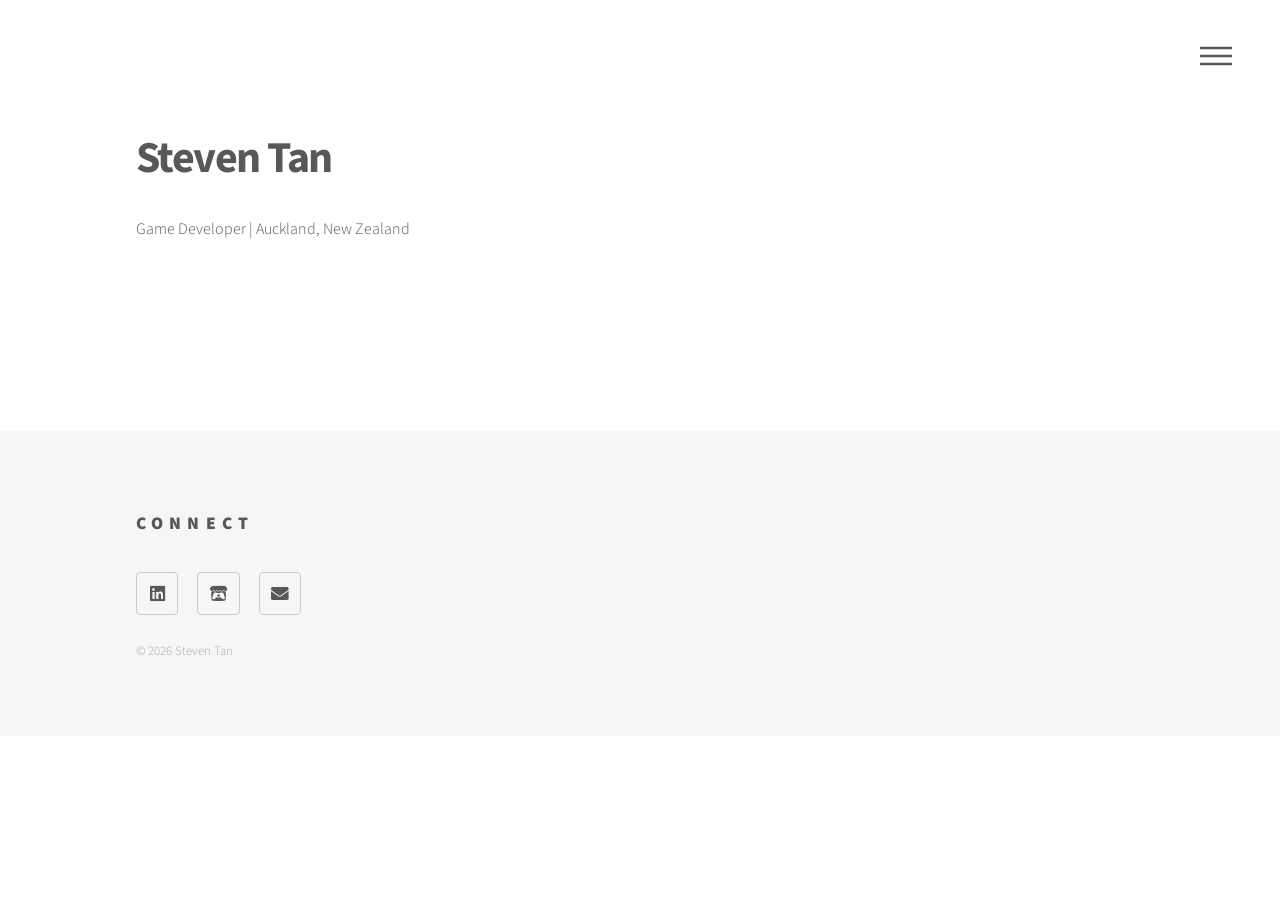
==== index.html @ e21556ca "feat: Website Template Base" ====
<!DOCTYPE HTML>
<html>
	<head>
		<title>Steven Tan's Portfolio</title>
		<meta charset="utf-8" />
		<meta name="viewport" content="width=device-width, initial-scale=1, user-scalable=no" />
		<link rel="stylesheet" href="assets/css/main.css" />
		<noscript><link rel="stylesheet" href="assets/css/noscript.css" /></noscript>
	</head>
	<body class="is-preload">
		<!-- Wrapper -->
			<div id="wrapper">

				<!-- Header -->
					<header id="header">
						<div class="inner">
							<!-- Nav -->
								<nav>
									<ul>
										<li><a href="#menu">Menu</a></li>
									</ul>
								</nav>

						</div>
					</header>

				<!-- Menu -->
					<nav id="menu">
						<h2>Menu</h2>
						<ul>
							<li><a href="index.html">Home</a></li>
							<li><a href="generic.html">Main Projects</a></li>
							<li><a href="generic.html">Prototypes</a></li>
							<li><a href="generic.html">Itch.io</a></li>
							<li><a href="elements.html">Contact</a></li>
						</ul>
					</nav>

				<!-- Main -->
					<div id="main">
						<div class="inner">
							<header>
								<h1>Steven Tan</h1>
								<p>Game Developer | Auckland, New Zealand</p>
							</header>
							<section class="tiles">
								<article class="style1">
									<span class="image">
										<img src="images/pic01.jpg" alt="" />
									</span>
									<a href="generic.html">
										<h2>Magna</h2>
										<div class="content">
											<p>Sed nisl arcu euismod sit amet nisi lorem etiam dolor veroeros et feugiat.</p>
										</div>
									</a>
								</article>
								<article class="style2">
									<span class="image">
										<img src="images/pic02.jpg" alt="" />
									</span>
									<a href="generic.html">
										<h2>Lorem</h2>
										<div class="content">
											<p>Sed nisl arcu euismod sit amet nisi lorem etiam dolor veroeros et feugiat.</p>
										</div>
									</a>
								</article>
								<article class="style3">
									<span class="image">
										<img src="images/pic03.jpg" alt="" />
									</span>
									<a href="generic.html">
										<h2>Feugiat</h2>
										<div class="content">
											<p>Sed nisl arcu euismod sit amet nisi lorem etiam dolor veroeros et feugiat.</p>
										</div>
									</a>
								</article>
								<article class="style4">
									<span class="image">
										<img src="images/pic04.jpg" alt="" />
									</span>
									<a href="generic.html">
										<h2>Tempus</h2>
										<div class="content">
											<p>Sed nisl arcu euismod sit amet nisi lorem etiam dolor veroeros et feugiat.</p>
										</div>
									</a>
								</article>
								<article class="style5">
									<span class="image">
										<img src="images/pic05.jpg" alt="" />
									</span>
									<a href="generic.html">
										<h2>Aliquam</h2>
										<div class="content">
											<p>Sed nisl arcu euismod sit amet nisi lorem etiam dolor veroeros et feugiat.</p>
										</div>
									</a>
								</article>
								<article class="style6">
									<span class="image">
										<img src="images/pic06.jpg" alt="" />
									</span>
									<a href="generic.html">
										<h2>Veroeros</h2>
										<div class="content">
											<p>Sed nisl arcu euismod sit amet nisi lorem etiam dolor veroeros et feugiat.</p>
										</div>
									</a>
								</article>
								<article class="style2">
									<span class="image">
										<img src="images/pic07.jpg" alt="" />
									</span>
									<a href="generic.html">
										<h2>Ipsum</h2>
										<div class="content">
											<p>Sed nisl arcu euismod sit amet nisi lorem etiam dolor veroeros et feugiat.</p>
										</div>
									</a>
								</article>
								<article class="style3">
									<span class="image">
										<img src="images/pic08.jpg" alt="" />
									</span>
									<a href="generic.html">
										<h2>Dolor</h2>
										<div class="content">
											<p>Sed nisl arcu euismod sit amet nisi lorem etiam dolor veroeros et feugiat.</p>
										</div>
									</a>
								</article>
								<article class="style1">
									<span class="image">
										<img src="images/pic09.jpg" alt="" />
									</span>
									<a href="generic.html">
										<h2>Nullam</h2>
										<div class="content">
											<p>Sed nisl arcu euismod sit amet nisi lorem etiam dolor veroeros et feugiat.</p>
										</div>
									</a>
								</article>
								<article class="style5">
									<span class="image">
										<img src="images/pic10.jpg" alt="" />
									</span>
									<a href="generic.html">
										<h2>Ultricies</h2>
										<div class="content">
											<p>Sed nisl arcu euismod sit amet nisi lorem etiam dolor veroeros et feugiat.</p>
										</div>
									</a>
								</article>
								<article class="style6">
									<span class="image">
										<img src="images/pic11.jpg" alt="" />
									</span>
									<a href="generic.html">
										<h2>Dictum</h2>
										<div class="content">
											<p>Sed nisl arcu euismod sit amet nisi lorem etiam dolor veroeros et feugiat.</p>
										</div>
									</a>
								</article>
								<article class="style4">
									<span class="image">
										<img src="images/pic12.jpg" alt="" />
									</span>
									<a href="generic.html">
										<h2>Pretium</h2>
										<div class="content">
											<p>Sed nisl arcu euismod sit amet nisi lorem etiam dolor veroeros et feugiat.</p>
										</div>
									</a>
								</article>
							</section>
						</div>
					</div>

				<!-- Footer -->
					<footer id="footer">
						<div class="inner">
							<section>
								<h2>Connect</h2>
								<ul class="icons">
									<li><a href="https://www.linkedin.com/in/steventan-nz/" class="icon brands style2 fa-linkedin"><span class="label">LinkedIn</span></a></li>
									<li><a href="https://steventan.itch.io/" class="icon brands style2 fa-itch-io"><span class="label">Itch.io</span></a></li>
									<li><a href="mailto:tan2001steven@hotmail.com" class="icon solid style2 fa-envelope"><span class="label">Email</span></a></li>
								</ul>
							</section>
							<ul class="copyright">
								<li>&copy; 2026 Steven Tan</li>
							</ul>
						</div>
					</footer>

			</div>

		<!-- Scripts -->
			<script src="assets/js/jquery.min.js"></script>
			<script src="assets/js/browser.min.js"></script>
			<script src="assets/js/breakpoints.min.js"></script>
			<script src="assets/js/util.js"></script>
			<script src="assets/js/main.js"></script>

	</body>
</html>
---- assets/css/main.css ----
@import url(fontawesome-all.min.css);
@import url("https://fonts.googleapis.com/css?family=Source+Sans+Pro:300,700,900");

/*
	Phantom by HTML5 UP
	html5up.net | @ajlkn
	Free for personal and commercial use under the CCA 3.0 license (html5up.net/license)
*/

html, body, div, span, applet, object,
iframe, h1, h2, h3, h4, h5, h6, p, blockquote,
pre, a, abbr, acronym, address, big, cite,
code, del, dfn, em, img, ins, kbd, q, s, samp,
small, strike, strong, sub, sup, tt, var, b,
u, i, center, dl, dt, dd, ol, ul, li, fieldset,
form, label, legend, table, caption, tbody,
tfoot, thead, tr, th, td, article, aside,
canvas, details, embed, figure, figcaption,
footer, header, hgroup, menu, nav, output, ruby,
section, summary, time, mark, audio, video {
	margin: 0;
	padding: 0;
	border: 0;
	font-size: 100%;
	font: inherit;
	vertical-align: baseline;}

article, aside, details, figcaption, figure,
footer, header, hgroup, menu, nav, section {
	display: block;}

body {
	line-height: 1;
}

ol, ul {
	list-style: none;
}

blockquote, q {
	quotes: none;
}

	blockquote:before, blockquote:after, q:before, q:after {
		content: '';
		content: none;
	}

table {
	border-collapse: collapse;
	border-spacing: 0;
}

body {
	-webkit-text-size-adjust: none;
}

mark {
	background-color: transparent;
	color: inherit;
}

input::-moz-focus-inner {
	border: 0;
	padding: 0;
}

input, select, textarea {
	-moz-appearance: none;
	-webkit-appearance: none;
	-ms-appearance: none;
	appearance: none;
}

/* Basic */

	@-ms-viewport {
		width: device-width;
	}

	body {
		-ms-overflow-style: scrollbar;
	}

	@media screen and (max-width: 480px) {

		html, body {
			min-width: 320px;
		}

	}

	html {
		box-sizing: border-box;
	}

	*, *:before, *:after {
		box-sizing: inherit;
	}

	body {
		background: #ffffff;
	}

		body.is-preload *, body.is-preload *:before, body.is-preload *:after {
			-moz-animation: none !important;
			-webkit-animation: none !important;
			-ms-animation: none !important;
			animation: none !important;
			-moz-transition: none !important;
			-webkit-transition: none !important;
			-ms-transition: none !important;
			transition: none !important;
		}

/* Type */

	body, input, select, textarea {
		color: #585858;
		font-family: "Source Sans Pro", Helvetica, sans-serif;
		font-size: 16pt;
		font-weight: 300;
		line-height: 1.75;
	}

		@media screen and (max-width: 1680px) {

			body, input, select, textarea {
				font-size: 14pt;
			}

		}

		@media screen and (max-width: 1280px) {

			body, input, select, textarea {
				font-size: 12pt;
			}

		}

	a {
		-moz-transition: border-bottom-color 0.2s ease, color 0.2s ease;
		-webkit-transition: border-bottom-color 0.2s ease, color 0.2s ease;
		-ms-transition: border-bottom-color 0.2s ease, color 0.2s ease;
		transition: border-bottom-color 0.2s ease, color 0.2s ease;
		text-decoration: none;
		color: #585858;
		border-bottom: dotted 1px rgba(88, 88, 88, 0.5);
	}

		a:hover {
			border-bottom-color: transparent;
			color: #f2849e !important;
		}

	strong, b {
		font-weight: 900;
	}

	em, i {
		font-style: italic;
	}

	p {
		margin: 0 0 2em 0;
	}

	h1 {
		font-size: 2.75em;
		font-weight: 700;
		line-height: 1.3;
		margin: 0 0 1em 0;
		letter-spacing: -0.035em;
	}

		h1 a {
			color: inherit;
		}

		@media screen and (max-width: 736px) {

			h1 {
				font-size: 2em;
				margin: 0 0 1em 0;
			}

		}

		@media screen and (max-width: 360px) {

			h1 {
				font-size: 1.75em;
			}

		}

	h2, h3, h4, h5, h6 {
		font-weight: 900;
		line-height: 1.5;
		margin: 0 0 2em 0;
		text-transform: uppercase;
		letter-spacing: 0.35em;
	}

		h2 a, h3 a, h4 a, h5 a, h6 a {
			color: inherit;
		}

	h2 {
		font-size: 1.1em;
	}

	h3 {
		font-size: 1em;
	}

	h4 {
		font-size: 0.8em;
	}

	h5 {
		font-size: 0.8em;
	}

	h6 {
		font-size: 0.8em;
	}

	@media screen and (max-width: 980px) {

		h1 br, h2 br, h3 br, h4 br, h5 br, h6 br {
			display: none;
		}

	}

	@media screen and (max-width: 736px) {

		h2 {
			font-size: 1em;
		}

		h3 {
			font-size: 0.8em;
		}

	}

	sub {
		font-size: 0.8em;
		position: relative;
		top: 0.5em;
	}

	sup {
		font-size: 0.8em;
		position: relative;
		top: -0.5em;
	}

	blockquote {
		border-left: solid 4px #c9c9c9;
		font-style: italic;
		margin: 0 0 2em 0;
		padding: 0.5em 0 0.5em 2em;
	}

	code {
		background: rgba(144, 144, 144, 0.075);
		border-radius: 4px;
		border: solid 1px #c9c9c9;
		font-family: "Courier New", monospace;
		font-size: 0.9em;
		margin: 0 0.25em;
		padding: 0.25em 0.65em;
	}

	pre {
		-webkit-overflow-scrolling: touch;
		font-family: "Courier New", monospace;
		font-size: 0.9em;
		margin: 0 0 2em 0;
	}

		pre code {
			display: block;
			line-height: 1.75;
			padding: 1em 1.5em;
			overflow-x: auto;
		}

	hr {
		border: 0;
		border-bottom: solid 1px #c9c9c9;
		margin: 2em 0;
	}

		hr.major {
			margin: 3em 0;
		}

	.align-left {
		text-align: left;
	}

	.align-center {
		text-align: center;
	}

	.align-right {
		text-align: right;
	}

/* Row */

	.row {
		display: flex;
		flex-wrap: wrap;
		box-sizing: border-box;
		align-items: stretch;
	}

		.row > * {
			box-sizing: border-box;
		}

		.row.gtr-uniform > * > :last-child {
			margin-bottom: 0;
		}

		.row.aln-left {
			justify-content: flex-start;
		}

		.row.aln-center {
			justify-content: center;
		}

		.row.aln-right {
			justify-content: flex-end;
		}

		.row.aln-top {
			align-items: flex-start;
		}

		.row.aln-middle {
			align-items: center;
		}

		.row.aln-bottom {
			align-items: flex-end;
		}

		.row > .imp {
			order: -1;
		}

		.row > .col-1 {
			width: 8.33333%;
		}

		.row > .off-1 {
			margin-left: 8.33333%;
		}

		.row > .col-2 {
			width: 16.66667%;
		}

		.row > .off-2 {
			margin-left: 16.66667%;
		}

		.row > .col-3 {
			width: 25%;
		}

		.row > .off-3 {
			margin-left: 25%;
		}

		.row > .col-4 {
			width: 33.33333%;
		}

		.row > .off-4 {
			margin-left: 33.33333%;
		}

		.row > .col-5 {
			width: 41.66667%;
		}

		.row > .off-5 {
			margin-left: 41.66667%;
		}

		.row > .col-6 {
			width: 50%;
		}

		.row > .off-6 {
			margin-left: 50%;
		}

		.row > .col-7 {
			width: 58.33333%;
		}

		.row > .off-7 {
			margin-left: 58.33333%;
		}

		.row > .col-8 {
			width: 66.66667%;
		}

		.row > .off-8 {
			margin-left: 66.66667%;
		}

		.row > .col-9 {
			width: 75%;
		}

		.row > .off-9 {
			margin-left: 75%;
		}

		.row > .col-10 {
			width: 83.33333%;
		}

		.row > .off-10 {
			margin-left: 83.33333%;
		}

		.row > .col-11 {
			width: 91.66667%;
		}

		.row > .off-11 {
			margin-left: 91.66667%;
		}

		.row > .col-12 {
			width: 100%;
		}

		.row > .off-12 {
			margin-left: 100%;
		}

		.row.gtr-0 {
			margin-top: 0;
			margin-left: 0em;
		}

			.row.gtr-0 > * {
				padding: 0 0 0 0em;
			}

			.row.gtr-0.gtr-uniform {
				margin-top: 0em;
			}

				.row.gtr-0.gtr-uniform > * {
					padding-top: 0em;
				}

		.row.gtr-25 {
			margin-top: 0;
			margin-left: -0.5em;
		}

			.row.gtr-25 > * {
				padding: 0 0 0 0.5em;
			}

			.row.gtr-25.gtr-uniform {
				margin-top: -0.5em;
			}

				.row.gtr-25.gtr-uniform > * {
					padding-top: 0.5em;
				}

		.row.gtr-50 {
			margin-top: 0;
			margin-left: -1em;
		}

			.row.gtr-50 > * {
				padding: 0 0 0 1em;
			}

			.row.gtr-50.gtr-uniform {
				margin-top: -1em;
			}

				.row.gtr-50.gtr-uniform > * {
					padding-top: 1em;
				}

		.row {
			margin-top: 0;
			margin-left: -2em;
		}

			.row > * {
				padding: 0 0 0 2em;
			}

			.row.gtr-uniform {
				margin-top: -2em;
			}

				.row.gtr-uniform > * {
					padding-top: 2em;
				}

		.row.gtr-150 {
			margin-top: 0;
			margin-left: -3em;
		}

			.row.gtr-150 > * {
				padding: 0 0 0 3em;
			}

			.row.gtr-150.gtr-uniform {
				margin-top: -3em;
			}

				.row.gtr-150.gtr-uniform > * {
					padding-top: 3em;
				}

		.row.gtr-200 {
			margin-top: 0;
			margin-left: -4em;
		}

			.row.gtr-200 > * {
				padding: 0 0 0 4em;
			}

			.row.gtr-200.gtr-uniform {
				margin-top: -4em;
			}

				.row.gtr-200.gtr-uniform > * {
					padding-top: 4em;
				}

		@media screen and (max-width: 1680px) {

			.row {
				display: flex;
				flex-wrap: wrap;
				box-sizing: border-box;
				align-items: stretch;
			}

				.row > * {
					box-sizing: border-box;
				}

				.row.gtr-uniform > * > :last-child {
					margin-bottom: 0;
				}

				.row.aln-left {
					justify-content: flex-start;
				}

				.row.aln-center {
					justify-content: center;
				}

				.row.aln-right {
					justify-content: flex-end;
				}

				.row.aln-top {
					align-items: flex-start;
				}

				.row.aln-middle {
					align-items: center;
				}

				.row.aln-bottom {
					align-items: flex-end;
				}

				.row > .imp-xlarge {
					order: -1;
				}

				.row > .col-1-xlarge {
					width: 8.33333%;
				}

				.row > .off-1-xlarge {
					margin-left: 8.33333%;
				}

				.row > .col-2-xlarge {
					width: 16.66667%;
				}

				.row > .off-2-xlarge {
					margin-left: 16.66667%;
				}

				.row > .col-3-xlarge {
					width: 25%;
				}

				.row > .off-3-xlarge {
					margin-left: 25%;
				}

				.row > .col-4-xlarge {
					width: 33.33333%;
				}

				.row > .off-4-xlarge {
					margin-left: 33.33333%;
				}

				.row > .col-5-xlarge {
					width: 41.66667%;
				}

				.row > .off-5-xlarge {
					margin-left: 41.66667%;
				}

				.row > .col-6-xlarge {
					width: 50%;
				}

				.row > .off-6-xlarge {
					margin-left: 50%;
				}

				.row > .col-7-xlarge {
					width: 58.33333%;
				}

				.row > .off-7-xlarge {
					margin-left: 58.33333%;
				}

				.row > .col-8-xlarge {
					width: 66.66667%;
				}

				.row > .off-8-xlarge {
					margin-left: 66.66667%;
				}

				.row > .col-9-xlarge {
					width: 75%;
				}

				.row > .off-9-xlarge {
					margin-left: 75%;
				}

				.row > .col-10-xlarge {
					width: 83.33333%;
				}

				.row > .off-10-xlarge {
					margin-left: 83.33333%;
				}

				.row > .col-11-xlarge {
					width: 91.66667%;
				}

				.row > .off-11-xlarge {
					margin-left: 91.66667%;
				}

				.row > .col-12-xlarge {
					width: 100%;
				}

				.row > .off-12-xlarge {
					margin-left: 100%;
				}

				.row.gtr-0 {
					margin-top: 0;
					margin-left: 0em;
				}

					.row.gtr-0 > * {
						padding: 0 0 0 0em;
					}

					.row.gtr-0.gtr-uniform {
						margin-top: 0em;
					}

						.row.gtr-0.gtr-uniform > * {
							padding-top: 0em;
						}

				.row.gtr-25 {
					margin-top: 0;
					margin-left: -0.5em;
				}

					.row.gtr-25 > * {
						padding: 0 0 0 0.5em;
					}

					.row.gtr-25.gtr-uniform {
						margin-top: -0.5em;
					}

						.row.gtr-25.gtr-uniform > * {
							padding-top: 0.5em;
						}

				.row.gtr-50 {
					margin-top: 0;
					margin-left: -1em;
				}

					.row.gtr-50 > * {
						padding: 0 0 0 1em;
					}

					.row.gtr-50.gtr-uniform {
						margin-top: -1em;
					}

						.row.gtr-50.gtr-uniform > * {
							padding-top: 1em;
						}

				.row {
					margin-top: 0;
					margin-left: -2em;
				}

					.row > * {
						padding: 0 0 0 2em;
					}

					.row.gtr-uniform {
						margin-top: -2em;
					}

						.row.gtr-uniform > * {
							padding-top: 2em;
						}

				.row.gtr-150 {
					margin-top: 0;
					margin-left: -3em;
				}

					.row.gtr-150 > * {
						padding: 0 0 0 3em;
					}

					.row.gtr-150.gtr-uniform {
						margin-top: -3em;
					}

						.row.gtr-150.gtr-uniform > * {
							padding-top: 3em;
						}

				.row.gtr-200 {
					margin-top: 0;
					margin-left: -4em;
				}

					.row.gtr-200 > * {
						padding: 0 0 0 4em;
					}

					.row.gtr-200.gtr-uniform {
						margin-top: -4em;
					}

						.row.gtr-200.gtr-uniform > * {
							padding-top: 4em;
						}

		}

		@media screen and (max-width: 1280px) {

			.row {
				display: flex;
				flex-wrap: wrap;
				box-sizing: border-box;
				align-items: stretch;
			}

				.row > * {
					box-sizing: border-box;
				}

				.row.gtr-uniform > * > :last-child {
					margin-bottom: 0;
				}

				.row.aln-left {
					justify-content: flex-start;
				}

				.row.aln-center {
					justify-content: center;
				}

				.row.aln-right {
					justify-content: flex-end;
				}

				.row.aln-top {
					align-items: flex-start;
				}

				.row.aln-middle {
					align-items: center;
				}

				.row.aln-bottom {
					align-items: flex-end;
				}

				.row > .imp-large {
					order: -1;
				}

				.row > .col-1-large {
					width: 8.33333%;
				}

				.row > .off-1-large {
					margin-left: 8.33333%;
				}

				.row > .col-2-large {
					width: 16.66667%;
				}

				.row > .off-2-large {
					margin-left: 16.66667%;
				}

				.row > .col-3-large {
					width: 25%;
				}

				.row > .off-3-large {
					margin-left: 25%;
				}

				.row > .col-4-large {
					width: 33.33333%;
				}

				.row > .off-4-large {
					margin-left: 33.33333%;
				}

				.row > .col-5-large {
					width: 41.66667%;
				}

				.row > .off-5-large {
					margin-left: 41.66667%;
				}

				.row > .col-6-large {
					width: 50%;
				}

				.row > .off-6-large {
					margin-left: 50%;
				}

				.row > .col-7-large {
					width: 58.33333%;
				}

				.row > .off-7-large {
					margin-left: 58.33333%;
				}

				.row > .col-8-large {
					width: 66.66667%;
				}

				.row > .off-8-large {
					margin-left: 66.66667%;
				}

				.row > .col-9-large {
					width: 75%;
				}

				.row > .off-9-large {
					margin-left: 75%;
				}

				.row > .col-10-large {
					width: 83.33333%;
				}

				.row > .off-10-large {
					margin-left: 83.33333%;
				}

				.row > .col-11-large {
					width: 91.66667%;
				}

				.row > .off-11-large {
					margin-left: 91.66667%;
				}

				.row > .col-12-large {
					width: 100%;
				}

				.row > .off-12-large {
					margin-left: 100%;
				}

				.row.gtr-0 {
					margin-top: 0;
					margin-left: 0em;
				}

					.row.gtr-0 > * {
						padding: 0 0 0 0em;
					}

					.row.gtr-0.gtr-uniform {
						margin-top: 0em;
					}

						.row.gtr-0.gtr-uniform > * {
							padding-top: 0em;
						}

				.row.gtr-25 {
					margin-top: 0;
					margin-left: -0.5em;
				}

					.row.gtr-25 > * {
						padding: 0 0 0 0.5em;
					}

					.row.gtr-25.gtr-uniform {
						margin-top: -0.5em;
					}

						.row.gtr-25.gtr-uniform > * {
							padding-top: 0.5em;
						}

				.row.gtr-50 {
					margin-top: 0;
					margin-left: -1em;
				}

					.row.gtr-50 > * {
						padding: 0 0 0 1em;
					}

					.row.gtr-50.gtr-uniform {
						margin-top: -1em;
					}

						.row.gtr-50.gtr-uniform > * {
							padding-top: 1em;
						}

				.row {
					margin-top: 0;
					margin-left: -2em;
				}

					.row > * {
						padding: 0 0 0 2em;
					}

					.row.gtr-uniform {
						margin-top: -2em;
					}

						.row.gtr-uniform > * {
							padding-top: 2em;
						}

				.row.gtr-150 {
					margin-top: 0;
					margin-left: -3em;
				}

					.row.gtr-150 > * {
						padding: 0 0 0 3em;
					}

					.row.gtr-150.gtr-uniform {
						margin-top: -3em;
					}

						.row.gtr-150.gtr-uniform > * {
							padding-top: 3em;
						}

				.row.gtr-200 {
					margin-top: 0;
					margin-left: -4em;
				}

					.row.gtr-200 > * {
						padding: 0 0 0 4em;
					}

					.row.gtr-200.gtr-uniform {
						margin-top: -4em;
					}

						.row.gtr-200.gtr-uniform > * {
							padding-top: 4em;
						}

		}

		@media screen and (max-width: 980px) {

			.row {
				display: flex;
				flex-wrap: wrap;
				box-sizing: border-box;
				align-items: stretch;
			}

				.row > * {
					box-sizing: border-box;
				}

				.row.gtr-uniform > * > :last-child {
					margin-bottom: 0;
				}

				.row.aln-left {
					justify-content: flex-start;
				}

				.row.aln-center {
					justify-content: center;
				}

				.row.aln-right {
					justify-content: flex-end;
				}

				.row.aln-top {
					align-items: flex-start;
				}

				.row.aln-middle {
					align-items: center;
				}

				.row.aln-bottom {
					align-items: flex-end;
				}

				.row > .imp-medium {
					order: -1;
				}

				.row > .col-1-medium {
					width: 8.33333%;
				}

				.row > .off-1-medium {
					margin-left: 8.33333%;
				}

				.row > .col-2-medium {
					width: 16.66667%;
				}

				.row > .off-2-medium {
					margin-left: 16.66667%;
				}

				.row > .col-3-medium {
					width: 25%;
				}

				.row > .off-3-medium {
					margin-left: 25%;
				}

				.row > .col-4-medium {
					width: 33.33333%;
				}

				.row > .off-4-medium {
					margin-left: 33.33333%;
				}

				.row > .col-5-medium {
					width: 41.66667%;
				}

				.row > .off-5-medium {
					margin-left: 41.66667%;
				}

				.row > .col-6-medium {
					width: 50%;
				}

				.row > .off-6-medium {
					margin-left: 50%;
				}

				.row > .col-7-medium {
					width: 58.33333%;
				}

				.row > .off-7-medium {
					margin-left: 58.33333%;
				}

				.row > .col-8-medium {
					width: 66.66667%;
				}

				.row > .off-8-medium {
					margin-left: 66.66667%;
				}

				.row > .col-9-medium {
					width: 75%;
				}

				.row > .off-9-medium {
					margin-left: 75%;
				}

				.row > .col-10-medium {
					width: 83.33333%;
				}

				.row > .off-10-medium {
					margin-left: 83.33333%;
				}

				.row > .col-11-medium {
					width: 91.66667%;
				}

				.row > .off-11-medium {
					margin-left: 91.66667%;
				}

				.row > .col-12-medium {
					width: 100%;
				}

				.row > .off-12-medium {
					margin-left: 100%;
				}

				.row.gtr-0 {
					margin-top: 0;
					margin-left: 0em;
				}

					.row.gtr-0 > * {
						padding: 0 0 0 0em;
					}

					.row.gtr-0.gtr-uniform {
						margin-top: 0em;
					}

						.row.gtr-0.gtr-uniform > * {
							padding-top: 0em;
						}

				.row.gtr-25 {
					margin-top: 0;
					margin-left: -0.375em;
				}

					.row.gtr-25 > * {
						padding: 0 0 0 0.375em;
					}

					.row.gtr-25.gtr-uniform {
						margin-top: -0.375em;
					}

						.row.gtr-25.gtr-uniform > * {
							padding-top: 0.375em;
						}

				.row.gtr-50 {
					margin-top: 0;
					margin-left: -0.75em;
				}

					.row.gtr-50 > * {
						padding: 0 0 0 0.75em;
					}

					.row.gtr-50.gtr-uniform {
						margin-top: -0.75em;
					}

						.row.gtr-50.gtr-uniform > * {
							padding-top: 0.75em;
						}

				.row {
					margin-top: 0;
					margin-left: -1.5em;
				}

					.row > * {
						padding: 0 0 0 1.5em;
					}

					.row.gtr-uniform {
						margin-top: -1.5em;
					}

						.row.gtr-uniform > * {
							padding-top: 1.5em;
						}

				.row.gtr-150 {
					margin-top: 0;
					margin-left: -2.25em;
				}

					.row.gtr-150 > * {
						padding: 0 0 0 2.25em;
					}

					.row.gtr-150.gtr-uniform {
						margin-top: -2.25em;
					}

						.row.gtr-150.gtr-uniform > * {
							padding-top: 2.25em;
						}

				.row.gtr-200 {
					margin-top: 0;
					margin-left: -3em;
				}

					.row.gtr-200 > * {
						padding: 0 0 0 3em;
					}

					.row.gtr-200.gtr-uniform {
						margin-top: -3em;
					}

						.row.gtr-200.gtr-uniform > * {
							padding-top: 3em;
						}

		}

		@media screen and (max-width: 736px) {

			.row {
				display: flex;
				flex-wrap: wrap;
				box-sizing: border-box;
				align-items: stretch;
			}

				.row > * {
					box-sizing: border-box;
				}

				.row.gtr-uniform > * > :last-child {
					margin-bottom: 0;
				}

				.row.aln-left {
					justify-content: flex-start;
				}

				.row.aln-center {
					justify-content: center;
				}

				.row.aln-right {
					justify-content: flex-end;
				}

				.row.aln-top {
					align-items: flex-start;
				}

				.row.aln-middle {
					align-items: center;
				}

				.row.aln-bottom {
					align-items: flex-end;
				}

				.row > .imp-small {
					order: -1;
				}

				.row > .col-1-small {
					width: 8.33333%;
				}

				.row > .off-1-small {
					margin-left: 8.33333%;
				}

				.row > .col-2-small {
					width: 16.66667%;
				}

				.row > .off-2-small {
					margin-left: 16.66667%;
				}

				.row > .col-3-small {
					width: 25%;
				}

				.row > .off-3-small {
					margin-left: 25%;
				}

				.row > .col-4-small {
					width: 33.33333%;
				}

				.row > .off-4-small {
					margin-left: 33.33333%;
				}

				.row > .col-5-small {
					width: 41.66667%;
				}

				.row > .off-5-small {
					margin-left: 41.66667%;
				}

				.row > .col-6-small {
					width: 50%;
				}

				.row > .off-6-small {
					margin-left: 50%;
				}

				.row > .col-7-small {
					width: 58.33333%;
				}

				.row > .off-7-small {
					margin-left: 58.33333%;
				}

				.row > .col-8-small {
					width: 66.66667%;
				}

				.row > .off-8-small {
					margin-left: 66.66667%;
				}

				.row > .col-9-small {
					width: 75%;
				}

				.row > .off-9-small {
					margin-left: 75%;
				}

				.row > .col-10-small {
					width: 83.33333%;
				}

				.row > .off-10-small {
					margin-left: 83.33333%;
				}

				.row > .col-11-small {
					width: 91.66667%;
				}

				.row > .off-11-small {
					margin-left: 91.66667%;
				}

				.row > .col-12-small {
					width: 100%;
				}

				.row > .off-12-small {
					margin-left: 100%;
				}

				.row.gtr-0 {
					margin-top: 0;
					margin-left: 0em;
				}

					.row.gtr-0 > * {
						padding: 0 0 0 0em;
					}

					.row.gtr-0.gtr-uniform {
						margin-top: 0em;
					}

						.row.gtr-0.gtr-uniform > * {
							padding-top: 0em;
						}

				.row.gtr-25 {
					margin-top: 0;
					margin-left: -0.25em;
				}

					.row.gtr-25 > * {
						padding: 0 0 0 0.25em;
					}

					.row.gtr-25.gtr-uniform {
						margin-top: -0.25em;
					}

						.row.gtr-25.gtr-uniform > * {
							padding-top: 0.25em;
						}

				.row.gtr-50 {
					margin-top: 0;
					margin-left: -0.5em;
				}

					.row.gtr-50 > * {
						padding: 0 0 0 0.5em;
					}

					.row.gtr-50.gtr-uniform {
						margin-top: -0.5em;
					}

						.row.gtr-50.gtr-uniform > * {
							padding-top: 0.5em;
						}

				.row {
					margin-top: 0;
					margin-left: -1em;
				}

					.row > * {
						padding: 0 0 0 1em;
					}

					.row.gtr-uniform {
						margin-top: -1em;
					}

						.row.gtr-uniform > * {
							padding-top: 1em;
						}

				.row.gtr-150 {
					margin-top: 0;
					margin-left: -1.5em;
				}

					.row.gtr-150 > * {
						padding: 0 0 0 1.5em;
					}

					.row.gtr-150.gtr-uniform {
						margin-top: -1.5em;
					}

						.row.gtr-150.gtr-uniform > * {
							padding-top: 1.5em;
						}

				.row.gtr-200 {
					margin-top: 0;
					margin-left: -2em;
				}

					.row.gtr-200 > * {
						padding: 0 0 0 2em;
					}

					.row.gtr-200.gtr-uniform {
						margin-top: -2em;
					}

						.row.gtr-200.gtr-uniform > * {
							padding-top: 2em;
						}

		}

		@media screen and (max-width: 480px) {

			.row {
				display: flex;
				flex-wrap: wrap;
				box-sizing: border-box;
				align-items: stretch;
			}

				.row > * {
					box-sizing: border-box;
				}

				.row.gtr-uniform > * > :last-child {
					margin-bottom: 0;
				}

				.row.aln-left {
					justify-content: flex-start;
				}

				.row.aln-center {
					justify-content: center;
				}

				.row.aln-right {
					justify-content: flex-end;
				}

				.row.aln-top {
					align-items: flex-start;
				}

				.row.aln-middle {
					align-items: center;
				}

				.row.aln-bottom {
					align-items: flex-end;
				}

				.row > .imp-xsmall {
					order: -1;
				}

				.row > .col-1-xsmall {
					width: 8.33333%;
				}

				.row > .off-1-xsmall {
					margin-left: 8.33333%;
				}

				.row > .col-2-xsmall {
					width: 16.66667%;
				}

				.row > .off-2-xsmall {
					margin-left: 16.66667%;
				}

				.row > .col-3-xsmall {
					width: 25%;
				}

				.row > .off-3-xsmall {
					margin-left: 25%;
				}

				.row > .col-4-xsmall {
					width: 33.33333%;
				}

				.row > .off-4-xsmall {
					margin-left: 33.33333%;
				}

				.row > .col-5-xsmall {
					width: 41.66667%;
				}

				.row > .off-5-xsmall {
					margin-left: 41.66667%;
				}

				.row > .col-6-xsmall {
					width: 50%;
				}

				.row > .off-6-xsmall {
					margin-left: 50%;
				}

				.row > .col-7-xsmall {
					width: 58.33333%;
				}

				.row > .off-7-xsmall {
					margin-left: 58.33333%;
				}

				.row > .col-8-xsmall {
					width: 66.66667%;
				}

				.row > .off-8-xsmall {
					margin-left: 66.66667%;
				}

				.row > .col-9-xsmall {
					width: 75%;
				}

				.row > .off-9-xsmall {
					margin-left: 75%;
				}

				.row > .col-10-xsmall {
					width: 83.33333%;
				}

				.row > .off-10-xsmall {
					margin-left: 83.33333%;
				}

				.row > .col-11-xsmall {
					width: 91.66667%;
				}

				.row > .off-11-xsmall {
					margin-left: 91.66667%;
				}

				.row > .col-12-xsmall {
					width: 100%;
				}

				.row > .off-12-xsmall {
					margin-left: 100%;
				}

				.row.gtr-0 {
					margin-top: 0;
					margin-left: 0em;
				}

					.row.gtr-0 > * {
						padding: 0 0 0 0em;
					}

					.row.gtr-0.gtr-uniform {
						margin-top: 0em;
					}

						.row.gtr-0.gtr-uniform > * {
							padding-top: 0em;
						}

				.row.gtr-25 {
					margin-top: 0;
					margin-left: -0.25em;
				}

					.row.gtr-25 > * {
						padding: 0 0 0 0.25em;
					}

					.row.gtr-25.gtr-uniform {
						margin-top: -0.25em;
					}

						.row.gtr-25.gtr-uniform > * {
							padding-top: 0.25em;
						}

				.row.gtr-50 {
					margin-top: 0;
					margin-left: -0.5em;
				}

					.row.gtr-50 > * {
						padding: 0 0 0 0.5em;
					}

					.row.gtr-50.gtr-uniform {
						margin-top: -0.5em;
					}

						.row.gtr-50.gtr-uniform > * {
							padding-top: 0.5em;
						}

				.row {
					margin-top: 0;
					margin-left: -1em;
				}

					.row > * {
						padding: 0 0 0 1em;
					}

					.row.gtr-uniform {
						margin-top: -1em;
					}

						.row.gtr-uniform > * {
							padding-top: 1em;
						}

				.row.gtr-150 {
					margin-top: 0;
					margin-left: -1.5em;
				}

					.row.gtr-150 > * {
						padding: 0 0 0 1.5em;
					}

					.row.gtr-150.gtr-uniform {
						margin-top: -1.5em;
					}

						.row.gtr-150.gtr-uniform > * {
							padding-top: 1.5em;
						}

				.row.gtr-200 {
					margin-top: 0;
					margin-left: -2em;
				}

					.row.gtr-200 > * {
						padding: 0 0 0 2em;
					}

					.row.gtr-200.gtr-uniform {
						margin-top: -2em;
					}

						.row.gtr-200.gtr-uniform > * {
							padding-top: 2em;
						}

		}

/* Section/Article */

	section.special, article.special {
		text-align: center;
	}

	header p {
		margin-top: -1em;
	}

	@media screen and (max-width: 736px) {

		header p {
			margin-top: 0;
		}

	}

/* Icon */

	.icon {
		text-decoration: none;
		border-bottom: none;
		position: relative;
	}

		.icon:before {
			-moz-osx-font-smoothing: grayscale;
			-webkit-font-smoothing: antialiased;
			display: inline-block;
			font-style: normal;
			font-variant: normal;
			text-rendering: auto;
			line-height: 1;
			text-transform: none !important;
			font-family: 'Font Awesome 5 Free';
			font-weight: 400;
		}

		.icon > .label {
			display: none;
		}

		.icon:before {
			line-height: inherit;
		}

		.icon.solid:before {
			font-weight: 900;
		}

		.icon.brands:before {
			font-family: 'Font Awesome 5 Brands';
		}

		.icon.style2 {
			-moz-transition: background-color 0.2s ease-in-out, color 0.2s ease-in-out, border-color 0.2s ease-in-out;
			-webkit-transition: background-color 0.2s ease-in-out, color 0.2s ease-in-out, border-color 0.2s ease-in-out;
			-ms-transition: background-color 0.2s ease-in-out, color 0.2s ease-in-out, border-color 0.2s ease-in-out;
			transition: background-color 0.2s ease-in-out, color 0.2s ease-in-out, border-color 0.2s ease-in-out;
			background-color: transparent;
			border: solid 1px #c9c9c9;
			border-radius: 4px;
			width: 2.65em;
			height: 2.65em;
			display: inline-block;
			text-align: center;
			line-height: 2.65em;
			color: inherit;
		}

			.icon.style2:before {
				font-size: 1.1em;
			}

			.icon.style2:hover {
				color: #f2849e;
				border-color: #f2849e;
			}

			.icon.style2:active {
				background-color: rgba(242, 132, 158, 0.1);
			}

/* List */

	ol {
		list-style: decimal;
		margin: 0 0 2em 0;
		padding-left: 1.25em;
	}

		ol li {
			padding-left: 0.25em;
		}

	ul {
		list-style: disc;
		margin: 0 0 2em 0;
		padding-left: 1em;
	}

		ul li {
			padding-left: 0.5em;
		}

		ul.alt {
			list-style: none;
			padding-left: 0;
		}

			ul.alt li {
				border-top: solid 1px #c9c9c9;
				padding: 0.5em 0;
			}

				ul.alt li:first-child {
					border-top: 0;
					padding-top: 0;
				}

	dl {
		margin: 0 0 2em 0;
	}

		dl dt {
			display: block;
			font-weight: 900;
			margin: 0 0 1em 0;
		}

		dl dd {
			margin-left: 2em;
		}

/* Actions */

	ul.actions {
		display: -moz-flex;
		display: -webkit-flex;
		display: -ms-flex;
		display: flex;
		cursor: default;
		list-style: none;
		margin-left: -1em;
		padding-left: 0;
	}

		ul.actions li {
			padding: 0 0 0 1em;
			vertical-align: middle;
		}

		ul.actions.special {
			-moz-justify-content: center;
			-webkit-justify-content: center;
			-ms-justify-content: center;
			justify-content: center;
			width: 100%;
			margin-left: 0;
		}

			ul.actions.special li:first-child {
				padding-left: 0;
			}

		ul.actions.stacked {
			-moz-flex-direction: column;
			-webkit-flex-direction: column;
			-ms-flex-direction: column;
			flex-direction: column;
			margin-left: 0;
		}

			ul.actions.stacked li {
				padding: 1.3em 0 0 0;
			}

				ul.actions.stacked li:first-child {
					padding-top: 0;
				}

		ul.actions.fit {
			width: calc(100% + 1em);
		}

			ul.actions.fit li {
				-moz-flex-grow: 1;
				-webkit-flex-grow: 1;
				-ms-flex-grow: 1;
				flex-grow: 1;
				-moz-flex-shrink: 1;
				-webkit-flex-shrink: 1;
				-ms-flex-shrink: 1;
				flex-shrink: 1;
				width: 100%;
			}

				ul.actions.fit li > * {
					width: 100%;
				}

			ul.actions.fit.stacked {
				width: 100%;
			}

		@media screen and (max-width: 480px) {

			ul.actions:not(.fixed) {
				-moz-flex-direction: column;
				-webkit-flex-direction: column;
				-ms-flex-direction: column;
				flex-direction: column;
				margin-left: 0;
				width: 100% !important;
			}

				ul.actions:not(.fixed) li {
					-moz-flex-grow: 1;
					-webkit-flex-grow: 1;
					-ms-flex-grow: 1;
					flex-grow: 1;
					-moz-flex-shrink: 1;
					-webkit-flex-shrink: 1;
					-ms-flex-shrink: 1;
					flex-shrink: 1;
					padding: 1em 0 0 0;
					text-align: center;
					width: 100%;
				}

					ul.actions:not(.fixed) li > * {
						width: 100%;
					}

					ul.actions:not(.fixed) li:first-child {
						padding-top: 0;
					}

					ul.actions:not(.fixed) li input[type="submit"],
					ul.actions:not(.fixed) li input[type="reset"],
					ul.actions:not(.fixed) li input[type="button"],
					ul.actions:not(.fixed) li button,
					ul.actions:not(.fixed) li .button {
						width: 100%;
					}

						ul.actions:not(.fixed) li input[type="submit"].icon:before,
						ul.actions:not(.fixed) li input[type="reset"].icon:before,
						ul.actions:not(.fixed) li input[type="button"].icon:before,
						ul.actions:not(.fixed) li button.icon:before,
						ul.actions:not(.fixed) li .button.icon:before {
							margin-left: -0.5rem;
						}

		}

/* Icons */

	ul.icons {
		cursor: default;
		list-style: none;
		padding-left: 0;
		margin: -1em 0 2em -1em;
	}

		ul.icons li {
			display: inline-block;
			padding: 1em 0 0 1em;
		}

/* Form */

	form {
		margin: 0 0 2em 0;
		overflow-x: hidden;
	}

		form > :last-child {
			margin-bottom: 0;
		}

		form > .fields {
			display: -moz-flex;
			display: -webkit-flex;
			display: -ms-flex;
			display: flex;
			-moz-flex-wrap: wrap;
			-webkit-flex-wrap: wrap;
			-ms-flex-wrap: wrap;
			flex-wrap: wrap;
			width: calc(100% + 3em);
			margin: -1.5em 0 2em -1.5em;
		}

			form > .fields > .field {
				-moz-flex-grow: 0;
				-webkit-flex-grow: 0;
				-ms-flex-grow: 0;
				flex-grow: 0;
				-moz-flex-shrink: 0;
				-webkit-flex-shrink: 0;
				-ms-flex-shrink: 0;
				flex-shrink: 0;
				padding: 1.5em 0 0 1.5em;
				width: calc(100% - 1.5em);
			}

				form > .fields > .field.half {
					width: calc(50% - 0.75em);
				}

				form > .fields > .field.third {
					width: calc(100%/3 - 0.5em);
				}

				form > .fields > .field.quarter {
					width: calc(25% - 0.375em);
				}

		@media screen and (max-width: 480px) {

			form > .fields {
				width: calc(100% + 3em);
				margin: -1.5em 0 2em -1.5em;
			}

				form > .fields > .field {
					padding: 1.5em 0 0 1.5em;
					width: calc(100% - 1.5em);
				}

					form > .fields > .field.half {
						width: calc(100% - 1.5em);
					}

					form > .fields > .field.third {
						width: calc(100% - 1.5em);
					}

					form > .fields > .field.quarter {
						width: calc(100% - 1.5em);
					}

		}

	label {
		display: block;
		font-size: 0.9em;
		font-weight: 900;
		margin: 0 0 1em 0;
	}

	input[type="text"],
	input[type="password"],
	input[type="email"],
	input[type="tel"],
	select,
	textarea {
		-moz-appearance: none;
		-webkit-appearance: none;
		-ms-appearance: none;
		appearance: none;
		background-color: transparent;
		border: none;
		border-radius: 0;
		border-bottom: solid 1px #c9c9c9;
		color: inherit;
		display: block;
		outline: 0;
		padding: 0;
		text-decoration: none;
		width: 100%;
	}

		input[type="text"]:invalid,
		input[type="password"]:invalid,
		input[type="email"]:invalid,
		input[type="tel"]:invalid,
		select:invalid,
		textarea:invalid {
			box-shadow: none;
		}

		input[type="text"]:focus,
		input[type="password"]:focus,
		input[type="email"]:focus,
		input[type="tel"]:focus,
		select:focus,
		textarea:focus {
			border-bottom-color: #f2849e;
			box-shadow: inset 0 -1px 0 0 #f2849e;
		}

	select {
		background-image: url("data:image/svg+xml;charset=utf8,%3Csvg xmlns='http://www.w3.org/2000/svg' width='40' height='40' preserveAspectRatio='none' viewBox='0 0 40 40'%3E%3Cpath d='M9.4,12.3l10.4,10.4l10.4-10.4c0.2-0.2,0.5-0.4,0.9-0.4c0.3,0,0.6,0.1,0.9,0.4l3.3,3.3c0.2,0.2,0.4,0.5,0.4,0.9 c0,0.4-0.1,0.6-0.4,0.9L20.7,31.9c-0.2,0.2-0.5,0.4-0.9,0.4c-0.3,0-0.6-0.1-0.9-0.4L4.3,17.3c-0.2-0.2-0.4-0.5-0.4-0.9 c0-0.4,0.1-0.6,0.4-0.9l3.3-3.3c0.2-0.2,0.5-0.4,0.9-0.4S9.1,12.1,9.4,12.3z' fill='%23c9c9c9' /%3E%3C/svg%3E");
		background-size: 1.25rem;
		background-repeat: no-repeat;
		background-position: calc(100% - 1rem) center;
		height: 3em;
		padding-right: 3em;
		text-overflow: ellipsis;
	}

		select option {
			background: #ffffff;
		}

		select:focus::-ms-value {
			background-color: transparent;
		}

		select::-ms-expand {
			display: none;
		}

	input[type="text"],
	input[type="password"],
	input[type="email"],
	select {
		height: 3em;
	}

	textarea {
		padding: 0;
		min-height: 3.75em;
	}

	input[type="checkbox"],
	input[type="radio"] {
		-moz-appearance: none;
		-webkit-appearance: none;
		-ms-appearance: none;
		appearance: none;
		display: block;
		float: left;
		margin-right: -2em;
		opacity: 0;
		width: 1em;
		z-index: -1;
	}

		input[type="checkbox"] + label,
		input[type="radio"] + label {
			text-decoration: none;
			color: #585858;
			cursor: pointer;
			display: inline-block;
			font-size: 1em;
			font-weight: 300;
			padding-left: 2.55em;
			padding-right: 0.75em;
			position: relative;
		}

			input[type="checkbox"] + label:before,
			input[type="radio"] + label:before {
				-moz-osx-font-smoothing: grayscale;
				-webkit-font-smoothing: antialiased;
				display: inline-block;
				font-style: normal;
				font-variant: normal;
				text-rendering: auto;
				line-height: 1;
				text-transform: none !important;
				font-family: 'Font Awesome 5 Free';
				font-weight: 900;
			}

			input[type="checkbox"] + label:before,
			input[type="radio"] + label:before {
				border-radius: 4px;
				border: solid 1px #c9c9c9;
				content: '';
				display: inline-block;
				font-size: 0.8em;
				height: 2.25em;
				left: 0;
				line-height: 2.25em;
				position: absolute;
				text-align: center;
				top: 0;
				width: 2.25em;
			}

		input[type="checkbox"]:checked + label:before,
		input[type="radio"]:checked + label:before {
			background: #585858;
			border-color: #585858;
			color: #ffffff;
			content: '\f00c';
		}

		input[type="checkbox"]:focus + label:before,
		input[type="radio"]:focus + label:before {
			border-color: #f2849e;
			box-shadow: 0 0 0 1px #f2849e;
		}

	input[type="checkbox"] + label:before {
		border-radius: 4px;
	}

	input[type="radio"] + label:before {
		border-radius: 100%;
	}

/* Box */

	.box {
		border-radius: 4px;
		border: solid 1px #c9c9c9;
		margin-bottom: 2em;
		padding: 1.5em;
	}

		.box > :last-child,
		.box > :last-child > :last-child,
		.box > :last-child > :last-child > :last-child {
			margin-bottom: 0;
		}

		.box.alt {
			border: 0;
			border-radius: 0;
			padding: 0;
		}

/* Image */

	.image {
		border-radius: 4px;
		border: 0;
		display: inline-block;
		position: relative;
	}

		.image img {
			border-radius: 4px;
			display: block;
		}

		.image.left, .image.right {
			max-width: 40%;
		}

			.image.left img, .image.right img {
				width: 100%;
			}

		.image.left {
			float: left;
			padding: 0 1.5em 1em 0;
			top: 0.25em;
		}

		.image.right {
			float: right;
			padding: 0 0 1em 1.5em;
			top: 0.25em;
		}

		.image.fit {
			display: block;
			margin: 0 0 2em 0;
			width: 100%;
		}

			.image.fit img {
				width: 100%;
			}

		.image.main {
			display: block;
			margin: 0 0 3em 0;
			width: 100%;
		}

			.image.main img {
				width: 100%;
			}

			@media screen and (max-width: 736px) {

				.image.main {
					margin: 0 0 2em 0;
				}

			}

/* Table */

	.table-wrapper {
		-webkit-overflow-scrolling: touch;
		overflow-x: auto;
	}

	table {
		margin: 0 0 2em 0;
		width: 100%;
	}

		table tbody tr {
			border: solid 1px #c9c9c9;
			border-left: 0;
			border-right: 0;
		}

			table tbody tr:nth-child(2n + 1) {
				background-color: rgba(144, 144, 144, 0.075);
			}

		table td {
			padding: 0.75em 0.75em;
		}

		table th {
			font-size: 0.9em;
			font-weight: 900;
			padding: 0 0.75em 0.75em 0.75em;
			text-align: left;
		}

		table thead {
			border-bottom: solid 2px #c9c9c9;
		}

		table tfoot {
			border-top: solid 2px #c9c9c9;
		}

		table.alt {
			border-collapse: separate;
		}

			table.alt tbody tr td {
				border: solid 1px #c9c9c9;
				border-left-width: 0;
				border-top-width: 0;
			}

				table.alt tbody tr td:first-child {
					border-left-width: 1px;
				}

			table.alt tbody tr:first-child td {
				border-top-width: 1px;
			}

			table.alt thead {
				border-bottom: 0;
			}

			table.alt tfoot {
				border-top: 0;
			}

/* Button */

	input[type="submit"],
	input[type="reset"],
	input[type="button"],
	button,
	.button {
		-moz-appearance: none;
		-webkit-appearance: none;
		-ms-appearance: none;
		appearance: none;
		-moz-transition: background-color 0.2s ease-in-out, color 0.2s ease-in-out, box-shadow 0.2s ease-in-out;
		-webkit-transition: background-color 0.2s ease-in-out, color 0.2s ease-in-out, box-shadow 0.2s ease-in-out;
		-ms-transition: background-color 0.2s ease-in-out, color 0.2s ease-in-out, box-shadow 0.2s ease-in-out;
		transition: background-color 0.2s ease-in-out, color 0.2s ease-in-out, box-shadow 0.2s ease-in-out;
		background-color: transparent;
		border-radius: 4px;
		border: 0;
		box-shadow: inset 0 0 0 2px #585858;
		color: #585858 !important;
		cursor: pointer;
		display: inline-block;
		font-size: 0.8em;
		font-weight: 900;
		height: 3.5em;
		letter-spacing: 0.35em;
		line-height: 3.45em;
		overflow: hidden;
		padding: 0 1.25em 0 1.6em;
		text-align: center;
		text-decoration: none;
		text-overflow: ellipsis;
		text-transform: uppercase;
		white-space: nowrap;
	}

		input[type="submit"].icon:before,
		input[type="reset"].icon:before,
		input[type="button"].icon:before,
		button.icon:before,
		.button.icon:before {
			margin-right: 0.5em;
		}

		input[type="submit"].fit,
		input[type="reset"].fit,
		input[type="button"].fit,
		button.fit,
		.button.fit {
			width: 100%;
		}

		input[type="submit"]:hover,
		input[type="reset"]:hover,
		input[type="button"]:hover,
		button:hover,
		.button:hover {
			color: #f2849e !important;
			box-shadow: inset 0 0 0 2px #f2849e;
		}

		input[type="submit"]:active,
		input[type="reset"]:active,
		input[type="button"]:active,
		button:active,
		.button:active {
			background-color: rgba(242, 132, 158, 0.1);
		}

		input[type="submit"].small,
		input[type="reset"].small,
		input[type="button"].small,
		button.small,
		.button.small {
			font-size: 0.6em;
		}

		input[type="submit"].large,
		input[type="reset"].large,
		input[type="button"].large,
		button.large,
		.button.large {
			font-size: 1em;
		}

		input[type="submit"].primary,
		input[type="reset"].primary,
		input[type="button"].primary,
		button.primary,
		.button.primary {
			box-shadow: none;
			background-color: #585858;
			color: #ffffff !important;
		}

			input[type="submit"].primary:hover,
			input[type="reset"].primary:hover,
			input[type="button"].primary:hover,
			button.primary:hover,
			.button.primary:hover {
				background-color: #f2849e;
			}

			input[type="submit"].primary:active,
			input[type="reset"].primary:active,
			input[type="button"].primary:active,
			button.primary:active,
			.button.primary:active {
				background-color: #ee5f81;
			}

		input[type="submit"].disabled, input[type="submit"]:disabled,
		input[type="reset"].disabled,
		input[type="reset"]:disabled,
		input[type="button"].disabled,
		input[type="button"]:disabled,
		button.disabled,
		button:disabled,
		.button.disabled,
		.button:disabled {
			pointer-events: none;
			opacity: 0.25;
		}

/* Tiles */

	.tiles {
		display: -moz-flex;
		display: -webkit-flex;
		display: -ms-flex;
		display: flex;
		-moz-flex-wrap: wrap;
		-webkit-flex-wrap: wrap;
		-ms-flex-wrap: wrap;
		flex-wrap: wrap;
		postiion: relative;
		margin: -2.5em 0 0 -2.5em;
	}

		.tiles article {
			-moz-transition: -moz-transform 0.5s ease, opacity 0.5s ease;
			-webkit-transition: -webkit-transform 0.5s ease, opacity 0.5s ease;
			-ms-transition: -ms-transform 0.5s ease, opacity 0.5s ease;
			transition: transform 0.5s ease, opacity 0.5s ease;
			position: relative;
			width: calc(33.33333% - 2.5em);
			margin: 2.5em 0 0 2.5em;
		}

			.tiles article > .image {
				-moz-transition: -moz-transform 0.5s ease;
				-webkit-transition: -webkit-transform 0.5s ease;
				-ms-transition: -ms-transform 0.5s ease;
				transition: transform 0.5s ease;
				position: relative;
				display: block;
				width: 100%;
				border-radius: 4px;
				overflow: hidden;
			}

				.tiles article > .image img {
					display: block;
					width: 100%;
				}

				.tiles article > .image:before {
					pointer-events: none;
					-moz-transition: background-color 0.5s ease, opacity 0.5s ease;
					-webkit-transition: background-color 0.5s ease, opacity 0.5s ease;
					-ms-transition: background-color 0.5s ease, opacity 0.5s ease;
					transition: background-color 0.5s ease, opacity 0.5s ease;
					content: '';
					display: block;
					position: absolute;
					top: 0;
					left: 0;
					width: 100%;
					height: 100%;
					opacity: 1.0;
					z-index: 1;
					opacity: 0.8;
				}

				.tiles article > .image:after {
					pointer-events: none;
					-moz-transition: opacity 0.5s ease;
					-webkit-transition: opacity 0.5s ease;
					-ms-transition: opacity 0.5s ease;
					transition: opacity 0.5s ease;
					content: '';
					display: block;
					position: absolute;
					top: 0;
					left: 0;
					width: 100%;
					height: 100%;
					background-image: url("data:image/svg+xml;charset=utf8,%3Csvg xmlns='http://www.w3.org/2000/svg' width='100' height='100' viewBox='0 0 100 100' preserveAspectRatio='none'%3E%3Cstyle%3Eline %7B stroke-width: 0.25px%3B stroke: %23ffffff%3B %7D%3C/style%3E%3Cline x1='0' y1='0' x2='100' y2='100' /%3E%3Cline x1='100' y1='0' x2='0' y2='100' /%3E%3C/svg%3E");
					background-position: center;
					background-repeat: no-repeat;
					background-size: 100% 100%;
					opacity: 0.25;
					z-index: 2;
				}

			.tiles article > a {
				display: -moz-flex;
				display: -webkit-flex;
				display: -ms-flex;
				display: flex;
				-moz-flex-direction: column;
				-webkit-flex-direction: column;
				-ms-flex-direction: column;
				flex-direction: column;
				-moz-align-items: center;
				-webkit-align-items: center;
				-ms-align-items: center;
				align-items: center;
				-moz-justify-content: center;
				-webkit-justify-content: center;
				-ms-justify-content: center;
				justify-content: center;
				-moz-transition: background-color 0.5s ease, -moz-transform 0.5s ease;
				-webkit-transition: background-color 0.5s ease, -webkit-transform 0.5s ease;
				-ms-transition: background-color 0.5s ease, -ms-transform 0.5s ease;
				transition: background-color 0.5s ease, transform 0.5s ease;
				position: absolute;
				top: 0;
				left: 0;
				width: 100%;
				height: 100%;
				padding: 1em;
				border-radius: 4px;
				border-bottom: 0;
				color: #ffffff;
				text-align: center;
				text-decoration: none;
				z-index: 3;
			}

				.tiles article > a > :last-child {
					margin: 0;
				}

				.tiles article > a:hover {
					color: #ffffff !important;
				}

				.tiles article > a h2 {
					margin: 0;
				}

				.tiles article > a .content {
					-moz-transition: max-height 0.5s ease, opacity 0.5s ease;
					-webkit-transition: max-height 0.5s ease, opacity 0.5s ease;
					-ms-transition: max-height 0.5s ease, opacity 0.5s ease;
					transition: max-height 0.5s ease, opacity 0.5s ease;
					width: 100%;
					max-height: 0;
					line-height: 1.5;
					margin-top: 0.35em;
					opacity: 0;
				}

					.tiles article > a .content > :last-child {
						margin-bottom: 0;
					}

			.tiles article.style1 > .image:before {
				background-color: #f2849e;
			}

			.tiles article.style2 > .image:before {
				background-color: #7ecaf6;
			}

			.tiles article.style3 > .image:before {
				background-color: #7bd0c1;
			}

			.tiles article.style4 > .image:before {
				background-color: #c75b9b;
			}

			.tiles article.style5 > .image:before {
				background-color: #ae85ca;
			}

			.tiles article.style6 > .image:before {
				background-color: #8499e7;
			}

			body:not(.is-touch) .tiles article:hover > .image {
				-moz-transform: scale(1.1);
				-webkit-transform: scale(1.1);
				-ms-transform: scale(1.1);
				transform: scale(1.1);
			}

				body:not(.is-touch) .tiles article:hover > .image:before {
					background-color: #333333;
					opacity: 0.35;
				}

				body:not(.is-touch) .tiles article:hover > .image:after {
					opacity: 0;
				}

			body:not(.is-touch) .tiles article:hover .content {
				max-height: 15em;
				opacity: 1;
			}

		* + .tiles {
			margin-top: 2em;
		}

		body.is-preload .tiles article {
			-moz-transform: scale(0.9);
			-webkit-transform: scale(0.9);
			-ms-transform: scale(0.9);
			transform: scale(0.9);
			opacity: 0;
		}

		body.is-touch .tiles article .content {
			max-height: 15em;
			opacity: 1;
		}

		@media screen and (max-width: 1280px) {

			.tiles {
				margin: -1.25em 0 0 -1.25em;
			}

				.tiles article {
					width: calc(33.33333% - 1.25em);
					margin: 1.25em 0 0 1.25em;
				}

		}

		@media screen and (max-width: 980px) {

			.tiles {
				margin: -2.5em 0 0 -2.5em;
			}

				.tiles article {
					width: calc(50% - 2.5em);
					margin: 2.5em 0 0 2.5em;
				}

		}

		@media screen and (max-width: 736px) {

			.tiles {
				margin: -1.25em 0 0 -1.25em;
			}

				.tiles article {
					width: calc(50% - 1.25em);
					margin: 1.25em 0 0 1.25em;
				}

					.tiles article:hover > .image {
						-moz-transform: scale(1.0);
						-webkit-transform: scale(1.0);
						-ms-transform: scale(1.0);
						transform: scale(1.0);
					}

		}

		@media screen and (max-width: 480px) {

			.tiles {
				margin: 0;
			}

				.tiles article {
					width: 100%;
					margin: 1.25em 0 0 0;
				}

		}

/* Header */

	#header {
		padding: 8em 0 0.1em 0 ;
	}

		#header .logo {
			display: block;
			border-bottom: 0;
			color: inherit;
			font-weight: 900;
			letter-spacing: 0.35em;
			margin: 0 0 2.5em 0;
			text-decoration: none;
			text-transform: uppercase;
			display: inline-block;
		}

			#header .logo > * {
				display: inline-block;
				vertical-align: middle;
			}

			#header .logo .symbol {
				margin-right: 0.65em;
			}

				#header .logo .symbol img {
					display: block;
					width: 2em;
					height: 2em;
				}

		#header nav {
			position: fixed;
			right: 2em;
			top: 2em;
			z-index: 10000;
		}

			#header nav ul {
				display: -moz-flex;
				display: -webkit-flex;
				display: -ms-flex;
				display: flex;
				-moz-align-items: center;
				-webkit-align-items: center;
				-ms-align-items: center;
				align-items: center;
				list-style: none;
				margin: 0;
				padding: 0;
			}

				#header nav ul li {
					display: block;
					padding: 0;
				}

					#header nav ul li a {
						display: block;
						position: relative;
						height: 3em;
						line-height: 3em;
						padding: 0 1.5em;
						background-color: rgba(255, 255, 255, 0.5);
						border-radius: 4px;
						border: 0;
						font-size: 0.8em;
						font-weight: 900;
						letter-spacing: 0.35em;
						text-transform: uppercase;
					}

					#header nav ul li a[href="#menu"] {
						-webkit-tap-highlight-color: transparent;
						width: 4em;
						text-indent: 4em;
						font-size: 1em;
						overflow: hidden;
						padding: 0;
						white-space: nowrap;
					}

						#header nav ul li a[href="#menu"]:before, #header nav ul li a[href="#menu"]:after {
							-moz-transition: opacity 0.2s ease;
							-webkit-transition: opacity 0.2s ease;
							-ms-transition: opacity 0.2s ease;
							transition: opacity 0.2s ease;
							content: '';
							display: block;
							position: absolute;
							top: 0;
							left: 0;
							width: 100%;
							height: 100%;
							background-position: center;
							background-repeat: no-repeat;
							background-size: 2em 2em;
						}

						#header nav ul li a[href="#menu"]:before {
							background-image: url("data:image/svg+xml;charset=utf8,%3Csvg xmlns='http://www.w3.org/2000/svg' width='100' height='100' viewBox='0 0 100 100' preserveAspectRatio='none'%3E%3Cstyle%3Eline %7B stroke-width: 8px%3B stroke: %23f2849e%3B %7D%3C/style%3E%3Cline x1='0' y1='25' x2='100' y2='25' /%3E%3Cline x1='0' y1='50' x2='100' y2='50' /%3E%3Cline x1='0' y1='75' x2='100' y2='75' /%3E%3C/svg%3E");
							opacity: 0;
						}

						#header nav ul li a[href="#menu"]:after {
							background-image: url("data:image/svg+xml;charset=utf8,%3Csvg xmlns='http://www.w3.org/2000/svg' width='100' height='100' viewBox='0 0 100 100' preserveAspectRatio='none'%3E%3Cstyle%3Eline %7B stroke-width: 8px%3B stroke: %23585858%3B %7D%3C/style%3E%3Cline x1='0' y1='25' x2='100' y2='25' /%3E%3Cline x1='0' y1='50' x2='100' y2='50' /%3E%3Cline x1='0' y1='75' x2='100' y2='75' /%3E%3C/svg%3E");
							opacity: 1;
						}

						#header nav ul li a[href="#menu"]:hover:before {
							opacity: 1;
						}

						#header nav ul li a[href="#menu"]:hover:after {
							opacity: 0;
						}

		@media screen and (max-width: 736px) {

			#header {
				padding: 4em 0 0.1em 0 ;
			}

				#header nav {
					right: 0.5em;
					top: 0.5em;
				}

					#header nav ul li a[href="#menu"]:before, #header nav ul li a[href="#menu"]:after {
						background-size: 1.5em 1.5em;
					}

		}

/* Menu */

	#wrapper {
		-moz-transition: opacity 0.45s ease;
		-webkit-transition: opacity 0.45s ease;
		-ms-transition: opacity 0.45s ease;
		transition: opacity 0.45s ease;
		opacity: 1;
	}

	#menu {
		-moz-transform: translateX(22em);
		-webkit-transform: translateX(22em);
		-ms-transform: translateX(22em);
		transform: translateX(22em);
		-moz-transition: -moz-transform 0.45s ease, visibility 0.45s;
		-webkit-transition: -webkit-transform 0.45s ease, visibility 0.45s;
		-ms-transition: -ms-transform 0.45s ease, visibility 0.45s;
		transition: transform 0.45s ease, visibility 0.45s;
		position: fixed;
		top: 0;
		right: 0;
		width: 22em;
		max-width: 80%;
		height: 100%;
		-webkit-overflow-scrolling: touch;
		background: #585858;
		color: #ffffff;
		cursor: default;
		visibility: hidden;
		z-index: 10002;
	}

		#menu > .inner {
			-moz-transition: opacity 0.45s ease;
			-webkit-transition: opacity 0.45s ease;
			-ms-transition: opacity 0.45s ease;
			transition: opacity 0.45s ease;
			-webkit-overflow-scrolling: touch;
			position: absolute;
			top: 0;
			left: 0;
			width: 100%;
			height: 100%;
			padding: 2.75em;
			opacity: 0;
			overflow-y: auto;
		}

			#menu > .inner > ul {
				list-style: none;
				margin: 0 0 1em 0;
				padding: 0;
			}

				#menu > .inner > ul > li {
					padding: 0;
					border-top: solid 1px rgba(255, 255, 255, 0.15);
				}

					#menu > .inner > ul > li a {
						display: block;
						padding: 1em 0;
						line-height: 1.5;
						border: 0;
						color: inherit;
					}

					#menu > .inner > ul > li:first-child {
						border-top: 0;
						margin-top: -1em;
					}

		#menu > .close {
			-moz-transition: opacity 0.45s ease, -moz-transform 0.45s ease;
			-webkit-transition: opacity 0.45s ease, -webkit-transform 0.45s ease;
			-ms-transition: opacity 0.45s ease, -ms-transform 0.45s ease;
			transition: opacity 0.45s ease, transform 0.45s ease;
			-moz-transform: scale(0.25) rotate(180deg);
			-webkit-transform: scale(0.25) rotate(180deg);
			-ms-transform: scale(0.25) rotate(180deg);
			transform: scale(0.25) rotate(180deg);
			-webkit-tap-highlight-color: transparent;
			display: block;
			position: absolute;
			top: 2em;
			left: -6em;
			width: 6em;
			text-indent: 6em;
			height: 3em;
			border: 0;
			font-size: 1em;
			opacity: 0;
			overflow: hidden;
			padding: 0;
			white-space: nowrap;
		}

			#menu > .close:before, #menu > .close:after {
				-moz-transition: opacity 0.2s ease;
				-webkit-transition: opacity 0.2s ease;
				-ms-transition: opacity 0.2s ease;
				transition: opacity 0.2s ease;
				content: '';
				display: block;
				position: absolute;
				top: 0;
				left: 0;
				width: 100%;
				height: 100%;
				background-position: center;
				background-repeat: no-repeat;
				background-size: 2em 2em;
			}

			#menu > .close:before {
				background-image: url("data:image/svg+xml;charset=utf8,%3Csvg xmlns='http://www.w3.org/2000/svg' width='100' height='100' viewBox='0 0 100 100' preserveAspectRatio='none'%3E%3Cstyle%3Eline %7B stroke-width: 8px%3B stroke: %23f2849e%3B %7D%3C/style%3E%3Cline x1='15' y1='15' x2='85' y2='85' /%3E%3Cline x1='85' y1='15' x2='15' y2='85' /%3E%3C/svg%3E");
				opacity: 0;
			}

			#menu > .close:after {
				background-image: url("data:image/svg+xml;charset=utf8,%3Csvg xmlns='http://www.w3.org/2000/svg' width='100' height='100' viewBox='0 0 100 100' preserveAspectRatio='none'%3E%3Cstyle%3Eline %7B stroke-width: 8px%3B stroke: %23585858%3B %7D%3C/style%3E%3Cline x1='15' y1='15' x2='85' y2='85' /%3E%3Cline x1='85' y1='15' x2='15' y2='85' /%3E%3C/svg%3E");
				opacity: 1;
			}

			#menu > .close:hover:before {
				opacity: 1;
			}

			#menu > .close:hover:after {
				opacity: 0;
			}

		@media screen and (max-width: 736px) {

			#menu {
				-moz-transform: translateX(16.5em);
				-webkit-transform: translateX(16.5em);
				-ms-transform: translateX(16.5em);
				transform: translateX(16.5em);
				width: 16.5em;
			}

				#menu > .inner {
					padding: 2.75em 1.5em;
				}

				#menu > .close {
					top: 0.5em;
					left: -4.25em;
					width: 4.25em;
					text-indent: 4.25em;
				}

					#menu > .close:before, #menu > .close:after {
						background-size: 1.5em 1.5em;
					}

		}

	body.is-menu-visible #wrapper {
		pointer-events: none;
		cursor: default;
		opacity: 0.25;
	}

	body.is-menu-visible #menu {
		-moz-transform: translateX(0);
		-webkit-transform: translateX(0);
		-ms-transform: translateX(0);
		transform: translateX(0);
		visibility: visible;
	}

		body.is-menu-visible #menu > * {
			opacity: 1;
		}

		body.is-menu-visible #menu .close {
			-moz-transform: scale(1.0) rotate(0deg);
			-webkit-transform: scale(1.0) rotate(0deg);
			-ms-transform: scale(1.0) rotate(0deg);
			transform: scale(1.0) rotate(0deg);
			opacity: 1;
		}

/* Main */

	#main {
		padding: 0em 0 6em 0 ;
	}

		@media screen and (max-width: 736px) {

			#main {
				padding: 0em 0 4em 0 ;
			}

		}

/* Footer */

	#footer {
		padding: 1em 0 ;
		background-color: #f6f6f6;
	}

		#footer > .inner {
			display: -moz-flex;
			display: -webkit-flex;
			display: -ms-flex;
			display: flex;
			-moz-flex-wrap: wrap;
			-webkit-flex-wrap: wrap;
			-ms-flex-wrap: wrap;
			flex-wrap: wrap;
			-moz-flex-direction: row;
			-webkit-flex-direction: row;
			-ms-flex-direction: row;
			flex-direction: row;
		}

			#footer > .inner > * > :last-child {
				margin-bottom: 0;
			}

			#footer > .inner section:nth-child(1) {
				width: calc(66% - 2.5em);
				margin-right: 2.5em;
			}

			#footer > .inner section:nth-child(2) {
				width: calc(33% - 2.5em);
				margin-left: 2.5em;
			}

			#footer > .inner .copyright {
				width: 100%;
				padding: 0;
				margin-top: 2em;
				list-style: none;
				font-size: 0.8em;
				color: rgba(88, 88, 88, 0.5);
			}

				#footer > .inner .copyright a {
					color: inherit;
				}

				#footer > .inner .copyright li {
					display: inline-block;
					border-left: solid 1px rgba(88, 88, 88, 0.15);
					line-height: 1;
					padding: 0 0 0 1em;
					margin: 0 0 0 1em;
				}

					#footer > .inner .copyright li:first-child {
						border-left: 0;
						padding-left: 0;
						margin-left: 0;
					}

		@media screen and (max-width: 1280px) {

			#footer {
				padding: 5em 0 3em 0 ;
			}

				#footer > .inner section:nth-child(1) {
					width: calc(66% - 1.25em);
					margin-right: 1.25em;
				}

				#footer > .inner section:nth-child(2) {
					width: calc(33% - 1.25em);
					margin-left: 1.25em;
				}

		}

		@media screen and (max-width: 980px) {

			#footer > .inner section:nth-child(1) {
				width: 66%;
				margin-right: 0;
			}

			#footer > .inner section:nth-child(2) {
				width: calc(33% - 2.5em);
				margin-left: 2.5em;
			}

		}

		@media screen and (max-width: 736px) {

			#footer {
				padding: 3em 0 1em 0 ;
			}

				#footer > .inner {
					-moz-flex-direction: column;
					-webkit-flex-direction: column;
					-ms-flex-direction: column;
					flex-direction: column;
				}

					#footer > .inner section:nth-child(1) {
						width: 100%;
						margin-right: 0;
						margin: 3em 0 0 0;
					}

					#footer > .inner section:nth-child(2) {
						-moz-order: -1;
						-webkit-order: -1;
						-ms-order: -1;
						order: -1;
						width: 100%;
						margin-left: 0;
					}

					#footer > .inner .copyright {
						margin-top: 3em;
					}

		}

		@media screen and (max-width: 480px) {

			#footer > .inner .copyright {
				margin-top: 3em;
			}

				#footer > .inner .copyright li {
					border-left: 0;
					padding-left: 0;
					margin: 0.75em 0 0 0;
					display: block;
					line-height: inherit;
				}

					#footer > .inner .copyright li:first-child {
						margin-top: 0;
					}

		}

/* Wrapper */

	#wrapper > * > .inner {
		width: 100%;
		max-width: 68em;
		margin: 0 auto;
		padding: 0 2.5em;
	}

		@media screen and (max-width: 736px) {

			#wrapper > * > .inner {
				padding: 0 1.25em;
			}

		}

		
.project-header {
    display: flex;
    justify-content: space-between;
    align-items: flex-start;
    margin-bottom: 2rem;
}

.engine-logo {
    width: 80px;
    height: auto;
}

.project-content {
    display: grid;
    grid-template-columns: 2fr 1fr;
    gap: 2rem;
    margin-bottom: 2rem;
}

.video iframe {
    width: 100%;
    aspect-ratio: 16 / 9;
    border: 0;
}

.screenshots {
    display: flex;
    flex-direction: column;
    gap: 1rem;
}

.screenshots img {
    width: 100%;
    border-radius: 6px;
}

.description {
    margin-top: 2rem;
}
---- assets/css/noscript.css ----
/*
	Phantom by HTML5 UP
	html5up.net | @ajlkn
	Free for personal and commercial use under the CCA 3.0 license (html5up.net/license)
*/

/* Tiles */

	body.is-preload .tiles article {
		-moz-transform: none;
		-webkit-transform: none;
		-ms-transform: none;
		transform: none;
		opacity: 1;
	}
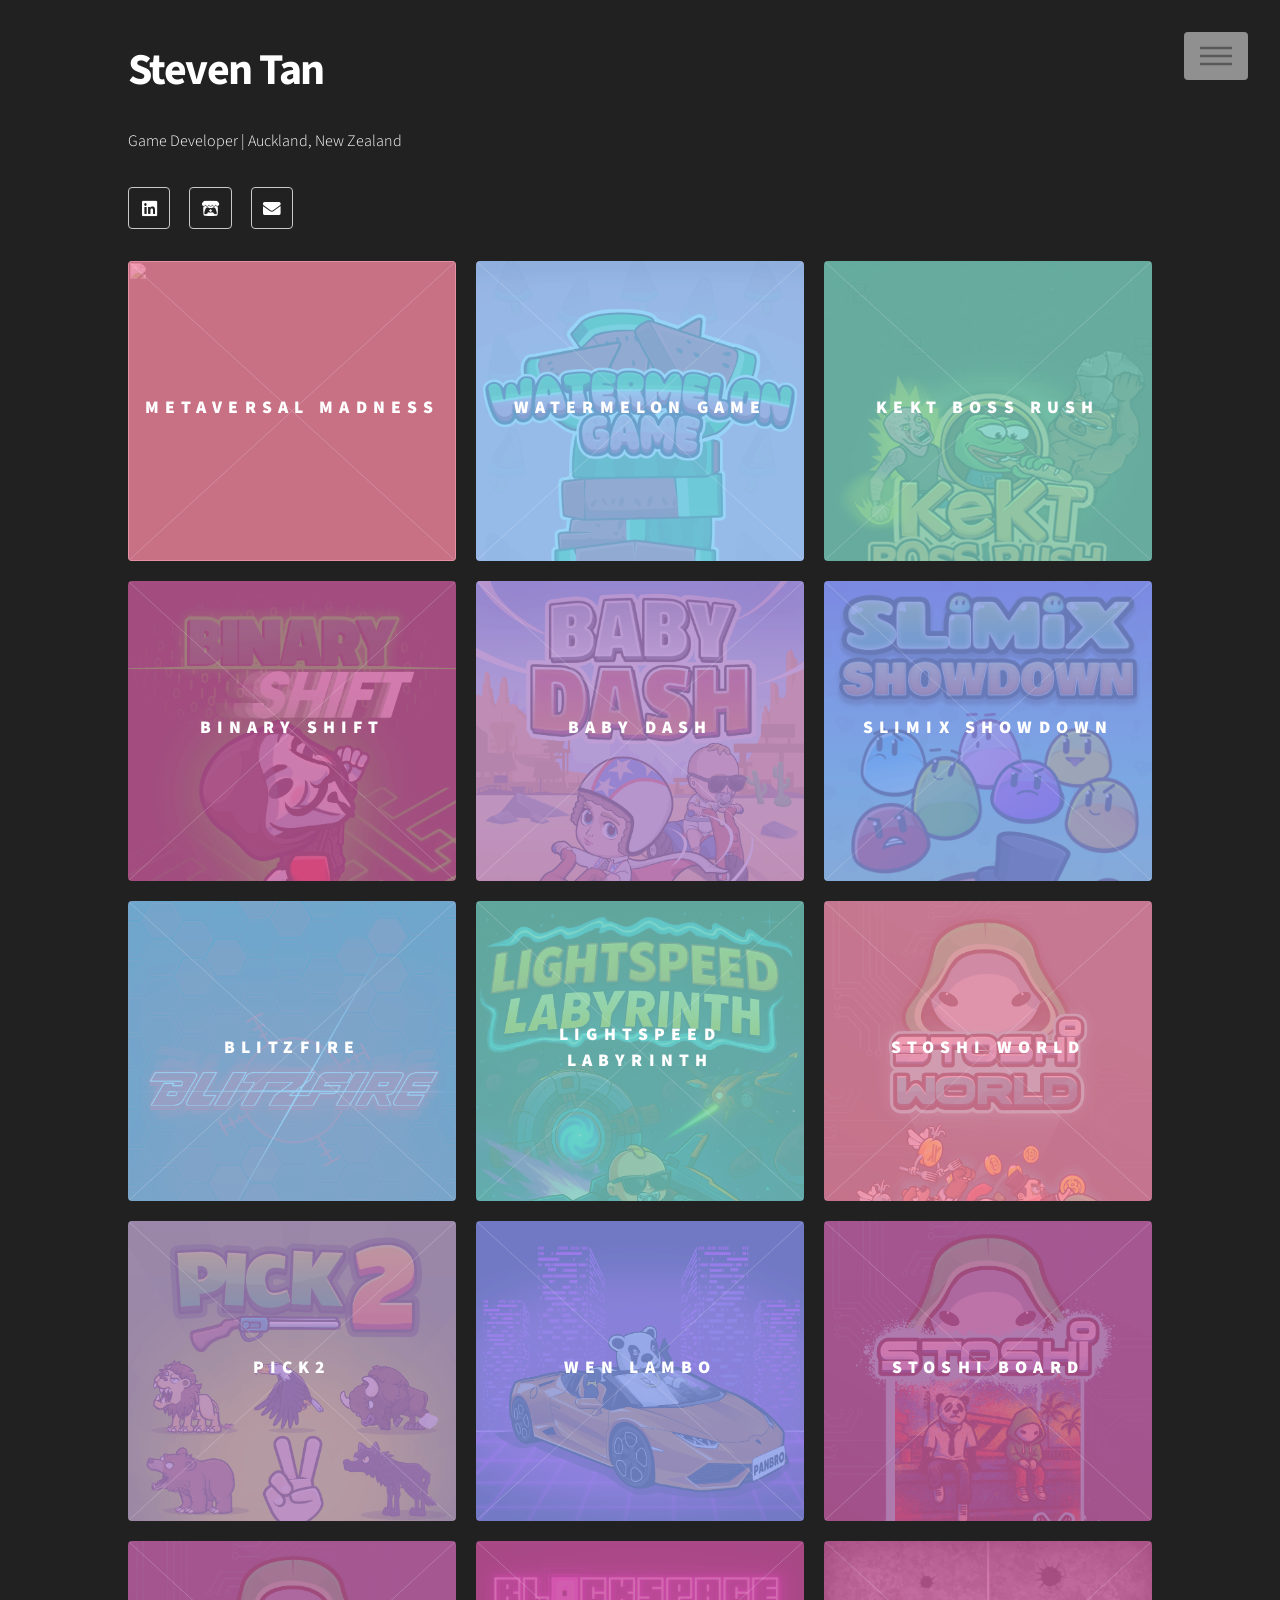
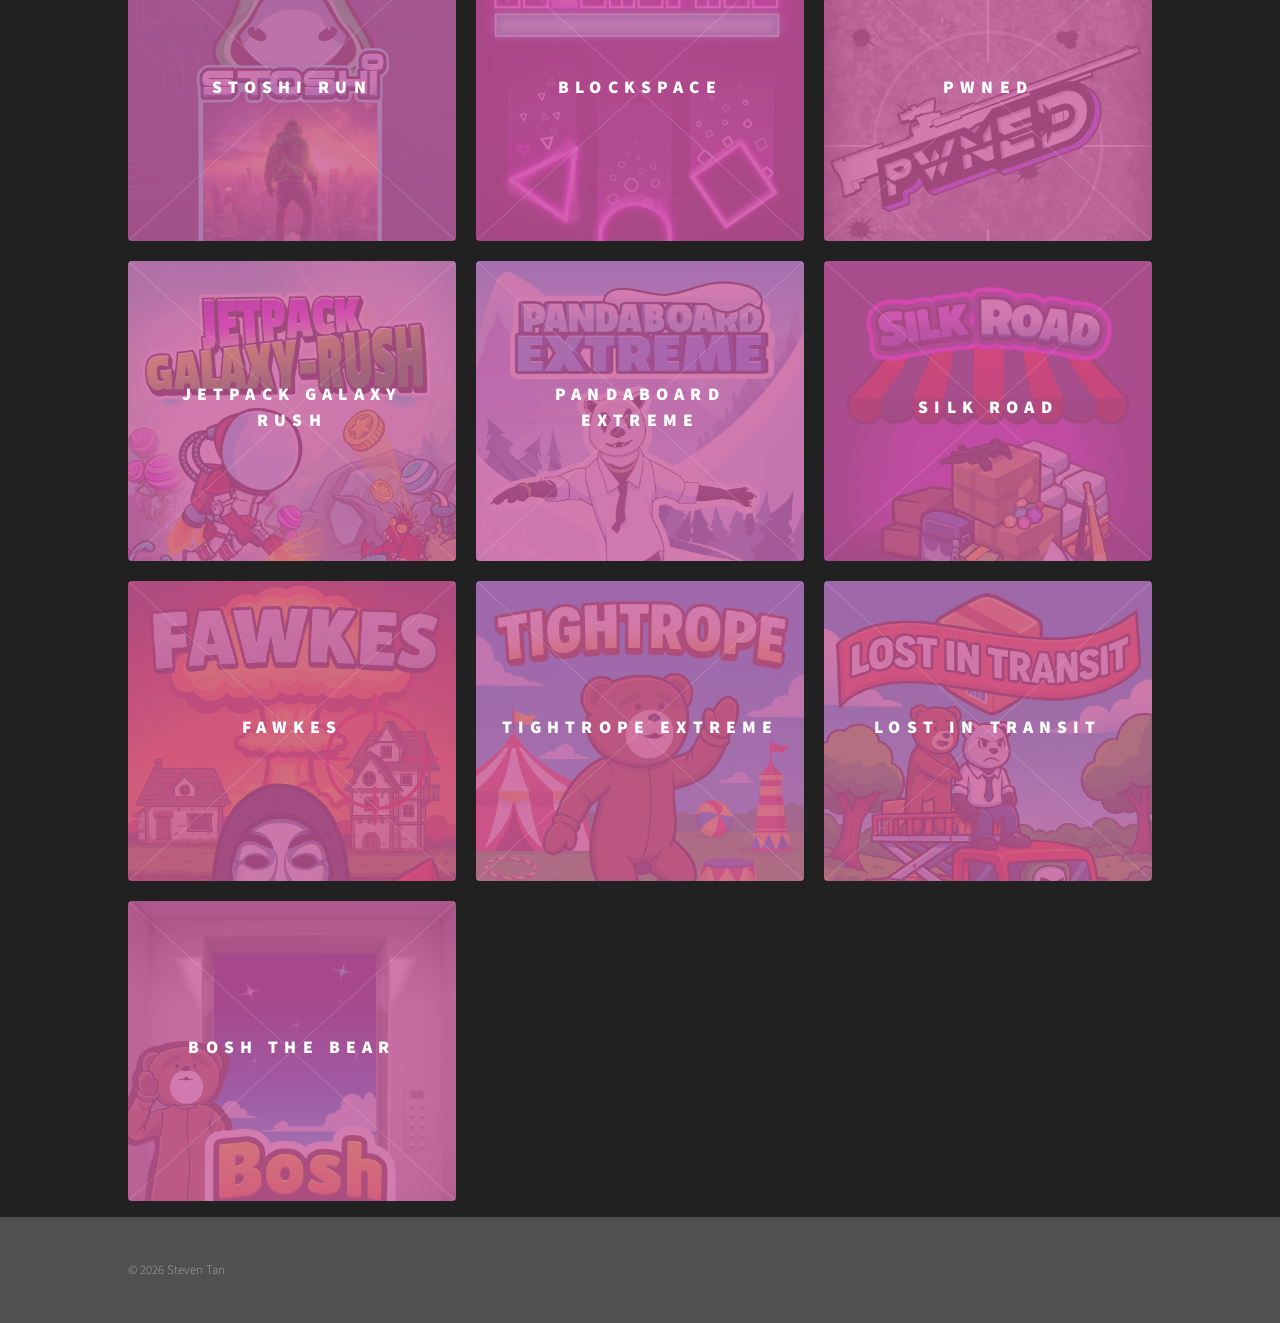
==== commit 14a77377: "feat: Base Home/Projects Page -Upload thumbnails for home/projects page -Setup .js files for dynamic" ====
--- a/index.html
+++ b/index.html
@@ -10,7 +10,6 @@
 	<body class="is-preload">
 		<!-- Wrapper -->
 			<div id="wrapper">
-
 				<!-- Header -->
 					<header id="header">
 						<div class="inner">
@@ -29,10 +28,9 @@
 						<h2>Menu</h2>
 						<ul>
 							<li><a href="index.html">Home</a></li>
-							<li><a href="generic.html">Main Projects</a></li>
-							<li><a href="generic.html">Prototypes</a></li>
-							<li><a href="generic.html">Itch.io</a></li>
-							<li><a href="elements.html">Contact</a></li>
+							<li><a href="projects.html">Featured Projects</a></li>
+							<li><a href="prototypes.html">Prototypes</a></li>
+                            <li><a href="personal.html">Personal Projects</a></li>
 						</ul>
 					</nav>
 
@@ -43,154 +41,266 @@
 								<h1>Steven Tan</h1>
 								<p>Game Developer | Auckland, New Zealand</p>
 							</header>
-							<section class="tiles">
-								<article class="style1">
-									<span class="image">
-										<img src="images/pic01.jpg" alt="" />
-									</span>
-									<a href="generic.html">
-										<h2>Magna</h2>
-										<div class="content">
-											<p>Sed nisl arcu euismod sit amet nisi lorem etiam dolor veroeros et feugiat.</p>
-										</div>
-									</a>
-								</article>
-								<article class="style2">
-									<span class="image">
-										<img src="images/pic02.jpg" alt="" />
-									</span>
-									<a href="generic.html">
-										<h2>Lorem</h2>
-										<div class="content">
-											<p>Sed nisl arcu euismod sit amet nisi lorem etiam dolor veroeros et feugiat.</p>
-										</div>
-									</a>
-								</article>
-								<article class="style3">
-									<span class="image">
-										<img src="images/pic03.jpg" alt="" />
-									</span>
-									<a href="generic.html">
-										<h2>Feugiat</h2>
-										<div class="content">
-											<p>Sed nisl arcu euismod sit amet nisi lorem etiam dolor veroeros et feugiat.</p>
-										</div>
-									</a>
-								</article>
-								<article class="style4">
-									<span class="image">
-										<img src="images/pic04.jpg" alt="" />
-									</span>
-									<a href="generic.html">
-										<h2>Tempus</h2>
-										<div class="content">
-											<p>Sed nisl arcu euismod sit amet nisi lorem etiam dolor veroeros et feugiat.</p>
-										</div>
-									</a>
-								</article>
-								<article class="style5">
-									<span class="image">
-										<img src="images/pic05.jpg" alt="" />
-									</span>
-									<a href="generic.html">
-										<h2>Aliquam</h2>
-										<div class="content">
-											<p>Sed nisl arcu euismod sit amet nisi lorem etiam dolor veroeros et feugiat.</p>
-										</div>
-									</a>
-								</article>
-								<article class="style6">
-									<span class="image">
-										<img src="images/pic06.jpg" alt="" />
-									</span>
-									<a href="generic.html">
-										<h2>Veroeros</h2>
-										<div class="content">
-											<p>Sed nisl arcu euismod sit amet nisi lorem etiam dolor veroeros et feugiat.</p>
-										</div>
-									</a>
-								</article>
-								<article class="style2">
-									<span class="image">
-										<img src="images/pic07.jpg" alt="" />
-									</span>
-									<a href="generic.html">
-										<h2>Ipsum</h2>
-										<div class="content">
-											<p>Sed nisl arcu euismod sit amet nisi lorem etiam dolor veroeros et feugiat.</p>
-										</div>
-									</a>
-								</article>
-								<article class="style3">
-									<span class="image">
-										<img src="images/pic08.jpg" alt="" />
-									</span>
-									<a href="generic.html">
-										<h2>Dolor</h2>
-										<div class="content">
-											<p>Sed nisl arcu euismod sit amet nisi lorem etiam dolor veroeros et feugiat.</p>
-										</div>
-									</a>
-								</article>
-								<article class="style1">
-									<span class="image">
-										<img src="images/pic09.jpg" alt="" />
-									</span>
-									<a href="generic.html">
-										<h2>Nullam</h2>
-										<div class="content">
-											<p>Sed nisl arcu euismod sit amet nisi lorem etiam dolor veroeros et feugiat.</p>
-										</div>
-									</a>
-								</article>
-								<article class="style5">
-									<span class="image">
-										<img src="images/pic10.jpg" alt="" />
-									</span>
-									<a href="generic.html">
-										<h2>Ultricies</h2>
-										<div class="content">
-											<p>Sed nisl arcu euismod sit amet nisi lorem etiam dolor veroeros et feugiat.</p>
-										</div>
-									</a>
-								</article>
-								<article class="style6">
-									<span class="image">
-										<img src="images/pic11.jpg" alt="" />
-									</span>
-									<a href="generic.html">
-										<h2>Dictum</h2>
-										<div class="content">
-											<p>Sed nisl arcu euismod sit amet nisi lorem etiam dolor veroeros et feugiat.</p>
-										</div>
-									</a>
-								</article>
-								<article class="style4">
-									<span class="image">
-										<img src="images/pic12.jpg" alt="" />
-									</span>
-									<a href="generic.html">
-										<h2>Pretium</h2>
-										<div class="content">
-											<p>Sed nisl arcu euismod sit amet nisi lorem etiam dolor veroeros et feugiat.</p>
-										</div>
-									</a>
-								</article>
-							</section>
-						</div>
-					</div>
-
-				<!-- Footer -->
-					<footer id="footer">
-						<div class="inner">
+
+                            <!-- Contact Icons -->
 							<section>
-								<h2>Connect</h2>
 								<ul class="icons">
 									<li><a href="https://www.linkedin.com/in/steventan-nz/" class="icon brands style2 fa-linkedin"><span class="label">LinkedIn</span></a></li>
 									<li><a href="https://steventan.itch.io/" class="icon brands style2 fa-itch-io"><span class="label">Itch.io</span></a></li>
 									<li><a href="mailto:tan2001steven@hotmail.com" class="icon solid style2 fa-envelope"><span class="label">Email</span></a></li>
 								</ul>
 							</section>
+
+							<section class="tiles">
+								<article class="style1">
+									<span class="image">
+										<img src="images/pic01.jpg" alt="" />
+									</span>
+									<a href="generic.html#metaversal-madness">
+										<h2>Metaversal Madness</h2>
+										<div class="content">
+											<p>Sed nisl arcu euismod sit amet nisi lorem etiam dolor veroeros et feugiat.</p>
+										</div>
+									</a>
+								</article>
+								<article class="style2">
+									<span class="image">
+										<img src="images/covers/watermelongame.png" alt="" />
+									</span>
+									<a href="project.html?id=watermelon-game">
+										<h2>Watermelon Game</h2>
+										<div class="content">
+											<p>2D Physics Puzzle Game (Unity)</p>
+										</div>
+									</a>
+								</article>
+								<article class="style3">
+									<span class="image">
+										<img src="images/covers/kektbossrush.png" alt="" />
+									</span>
+									<a href="generic.html">
+										<h2>Kekt Boss Rush</h2>
+										<div class="content">
+											<p>2D Boss Rush Roguelite (Unity)</p>
+										</div>
+									</a>
+								</article>
+								<article class="style4">
+									<span class="image">
+										<img src="images/covers/binaryshift.png" alt="" />
+									</span>
+									<a href="generic.html">
+										<h2>Binary Shift</h2>
+										<div class="content">
+											<p>2.5D/3D King of the HIll Game (Unity)</p>
+										</div>
+									</a>
+								</article>
+								<article class="style5">
+									<span class="image">
+										<img src="images/covers/babydash.png" alt="" />
+									</span>
+									<a href="generic.html">
+										<h2>Baby Dash</h2>
+										<div class="content">
+											<p>3D Endless Runner (Unity)</p>
+										</div>
+									</a>
+								</article>
+								<article class="style6">
+									<span class="image">
+										<img src="images/covers/slimix.png" alt="" />
+									</span>
+									<a href="generic.html">
+										<h2>Slimix Showdown</h2>
+										<div class="content">
+											<p>2D Match-3 Puzzle Game (Unity)</p>
+										</div>
+									</a>
+								</article>
+								<article class="style2">
+									<span class="image">
+										<img src="images/covers/blitzfire.png" alt="" />
+									</span>
+									<a href="generic.html">
+										<h2>Blitzfire</h2>
+										<div class="content">
+											<p>3D FPS Speedrunner (Unity)</p>
+										</div>
+									</a>
+								</article>
+								<article class="style3">
+									<span class="image">
+										<img src="images/covers/lightspeed.png" alt="" />
+									</span>
+									<a href="generic.html">
+										<h2>Lightspeed Labyrinth</h2>
+										<div class="content">
+											<p>3D Endless Space Shooter (Unity)</p>
+										</div>
+									</a>
+								</article>
+								<article class="style1">
+									<span class="image">
+										<img src="images/covers/stoshiworld.png" alt="" />
+									</span>
+									<a href="generic.html">
+										<h2>Stoshi World</h2>
+										<div class="content">
+											<p>2D Platformer (Unity)</p>
+										</div>
+									</a>
+								</article>
+								<article class="style5">
+									<span class="image">
+										<img src="images/covers/pick2.png" alt="" />
+									</span>
+									<a href="generic.html">
+										<h2>Pick2</h2>
+										<div class="content">
+											<p>2D Battle Simulator/RTS (Unity)</p>
+										</div>
+									</a>
+								</article>
+								<article class="style6">
+									<span class="image">
+										<img src="images/covers/wenlambo.png" alt="" />
+									</span>
+									<a href="generic.html">
+										<h2>Wen Lambo</h2>
+										<div class="content">
+											<p>3D Endless Runner/Racer (Unity)</p>
+										</div>
+									</a>
+								</article>
+								<article class="style4">
+									<span class="image">
+										<img src="images/covers/stoshiboard.png" alt="" />
+									</span>
+									<a href="generic.html">
+										<h2>Stoshi Board</h2>
+										<div class="content">
+											<p>3D Obstacle Puzzle Game (Unity)</p>
+										</div>
+									</a>
+								</article>
+								<article class="style4">
+									<span class="image">
+										<img src="images/covers/stoshirun.png" alt="" />
+									</span>
+									<a href="generic.html">
+										<h2>Stoshi Run</h2>
+										<div class="content">
+											<p>3D Endless Runner (Unity)</p>
+										</div>
+									</a>
+								</article>
+								<article class="style4">
+									<span class="image">
+										<img src="images/covers/blockspace.png" alt="" />
+									</span>
+									<a href="generic.html">
+										<h2>Blockspace</h2>
+										<div class="content">
+											<p>2D Physics Puzzle Game (Unity)</p>
+										</div>
+									</a>
+								</article>
+								<article class="style4">
+									<span class="image">
+										<img src="images/covers/pwned.png" alt="" />
+									</span>
+									<a href="generic.html">
+										<h2>PWNED</h2>
+										<div class="content">
+											<p>3D FPS Aim Trainer (Unity)</p>
+										</div>
+									</a>
+								</article>
+								<article class="style4">
+									<span class="image">
+										<img src="images/covers/jetpack.png" alt="" />
+									</span>
+									<a href="generic.html">
+										<h2>Jetpack Galaxy Rush</h2>
+										<div class="content">
+											<p>2.5D Endless Sidescroller (Unity)</p>
+										</div>
+									</a>
+								</article>
+								<article class="style4">
+									<span class="image">
+										<img src="images/covers/pandaboard.png" alt="" />
+									</span>
+									<a href="generic.html">
+										<h2>Pandaboard Extreme</h2>
+										<div class="content">
+											<p>3D Trick Snowboarder (Unity)</p>
+										</div>
+									</a>
+								</article>
+								<article class="style4">
+									<span class="image">
+										<img src="images/covers/silkroad.png" alt="" />
+									</span>
+									<a href="generic.html">
+										<h2>Silk Road</h2>
+										<div class="content">
+											<p>2D Simulation/Tycoon (Unity)</p>
+										</div>
+									</a>
+								</article>
+								<article class="style4">
+									<span class="image">
+										<img src="images/covers/fawkes.png" alt="" />
+									</span>
+									<a href="generic.html">
+										<h2>Fawkes</h2>
+										<div class="content">
+											<p>2D Artillery Puzzle Game (Unity)</p>
+										</div>
+									</a>
+								</article>
+								<article class="style4">
+									<span class="image">
+										<img src="images/covers/tightrope.png" alt="" />
+									</span>
+									<a href="generic.html">
+										<h2>Tightrope Extreme</h2>
+										<div class="content">
+											<p>3D Endless Runner (Unity)</p>
+										</div>
+									</a>
+								</article>
+								<article class="style4">
+									<span class="image">
+										<img src="images/covers/lostintransit.png" alt="" />
+									</span>
+									<a href="generic.html">
+										<h2>Lost in Transit</h2>
+										<div class="content">
+											<p>3D Strategy Puzzle Game (Unity)</p>
+										</div>
+									</a>
+								</article>
+								<article class="style4">
+									<span class="image">
+										<img src="images/covers/bosh.png" alt="" />
+									</span>
+									<a href="generic.html">
+										<h2>Bosh the Bear</h2>
+										<div class="content">
+											<p>3D Parkour Platformer (Unity)</p>
+										</div>
+									</a>
+								</article>
+							</section>
+						</div>
+					</div>
+
+				<!-- Footer -->
+					<footer id="footer">
+						<div class="inner">
 							<ul class="copyright">
 								<li>&copy; 2026 Steven Tan</li>
 							</ul>
--- a/assets/css/main.css
+++ b/assets/css/main.css
@@ -99,7 +99,7 @@
 	}
 
 	body {
-		background: #ffffff;
+		background: #212121;
 	}
 
 		body.is-preload *, body.is-preload *:before, body.is-preload *:after {
@@ -116,7 +116,7 @@
 /* Type */
 
 	body, input, select, textarea {
-		color: #585858;
+		color: #ffffff;
 		font-family: "Source Sans Pro", Helvetica, sans-serif;
 		font-size: 16pt;
 		font-weight: 300;
@@ -2358,8 +2358,11 @@
 			width: 100%;
 		}
 
-			.image.main img {
+			.image.main iframe {
 				width: 100%;
+				max-width: 900px;
+				aspect-ratio: 16 / 9;
+				border: 0;
 			}
 
 			@media screen and (max-width: 736px) {
@@ -2572,7 +2575,7 @@
 		-webkit-flex-wrap: wrap;
 		-ms-flex-wrap: wrap;
 		flex-wrap: wrap;
-		postiion: relative;
+		/*postiion: relative;*/
 		margin: -2.5em 0 0 -2.5em;
 	}
 
@@ -2595,12 +2598,16 @@
 				display: block;
 				width: 100%;
 				border-radius: 4px;
+				height: 300px; /*Force Height */
 				overflow: hidden;
 			}
 
 				.tiles article > .image img {
 					display: block;
 					width: 100%;
+					height: 100%;
+					object-fit: cover; /*Crop while filling */
+					object-position: top; /*Center the image in the box */	
 				}
 
 				.tiles article > .image:before {
@@ -2829,7 +2836,7 @@
 /* Header */
 
 	#header {
-		padding: 8em 0 0.1em 0 ;
+		padding: 2.5em 0 0.1em 0 ;
 	}
 
 		#header .logo {
@@ -3151,13 +3158,13 @@
 /* Main */
 
 	#main {
-		padding: 0em 0 6em 0 ;
+		padding: 0em 0 1em 0 ;
 	}
 
 		@media screen and (max-width: 736px) {
 
 			#main {
-				padding: 0em 0 4em 0 ;
+				padding: 0em 0 3em 0 ;
 			}
 
 		}
@@ -3165,8 +3172,8 @@
 /* Footer */
 
 	#footer {
-		padding: 1em 0 ;
-		background-color: #f6f6f6;
+		padding: 0em 0 ;
+		background-color: rgb(80, 80, 80);
 	}
 
 		#footer > .inner {
@@ -3182,6 +3189,7 @@
 			-webkit-flex-direction: row;
 			-ms-flex-direction: row;
 			flex-direction: row;
+			margin-top: auto;
 		}
 
 			#footer > .inner > * > :last-child {
@@ -3204,7 +3212,7 @@
 				margin-top: 2em;
 				list-style: none;
 				font-size: 0.8em;
-				color: rgba(88, 88, 88, 0.5);
+				color: rgba(255, 255, 255, 0.5);
 			}
 
 				#footer > .inner .copyright a {
@@ -3228,7 +3236,7 @@
 		@media screen and (max-width: 1280px) {
 
 			#footer {
-				padding: 5em 0 3em 0 ;
+				padding: 1em 0 1em 0 ;
 			}
 
 				#footer > .inner section:nth-child(1) {
@@ -3317,7 +3325,7 @@
 		width: 100%;
 		max-width: 68em;
 		margin: 0 auto;
-		padding: 0 2.5em;
+		padding: 0 2em;
 	}
 
 		@media screen and (max-width: 736px) {
@@ -3327,25 +3335,16 @@
 			}
 
 		}
-
-		
-.project-header {
-    display: flex;
-    justify-content: space-between;
-    align-items: flex-start;
-    margin-bottom: 2rem;
+	
+.description {
+    margin-bottom: 1rem;
 }
 
-.engine-logo {
-    width: 80px;
-    height: auto;
-}
-
-.project-content {
+.media {
     display: grid;
-    grid-template-columns: 2fr 1fr;
+    grid-template-columns: 2.1fr 1fr;
     gap: 2rem;
-    margin-bottom: 2rem;
+    align-items: start;
 }
 
 .video iframe {
@@ -3362,9 +3361,6 @@
 
 .screenshots img {
     width: 100%;
-    border-radius: 6px;
+    border-radius: 8px;
 }
 
-.description {
-    margin-top: 2rem;
-}
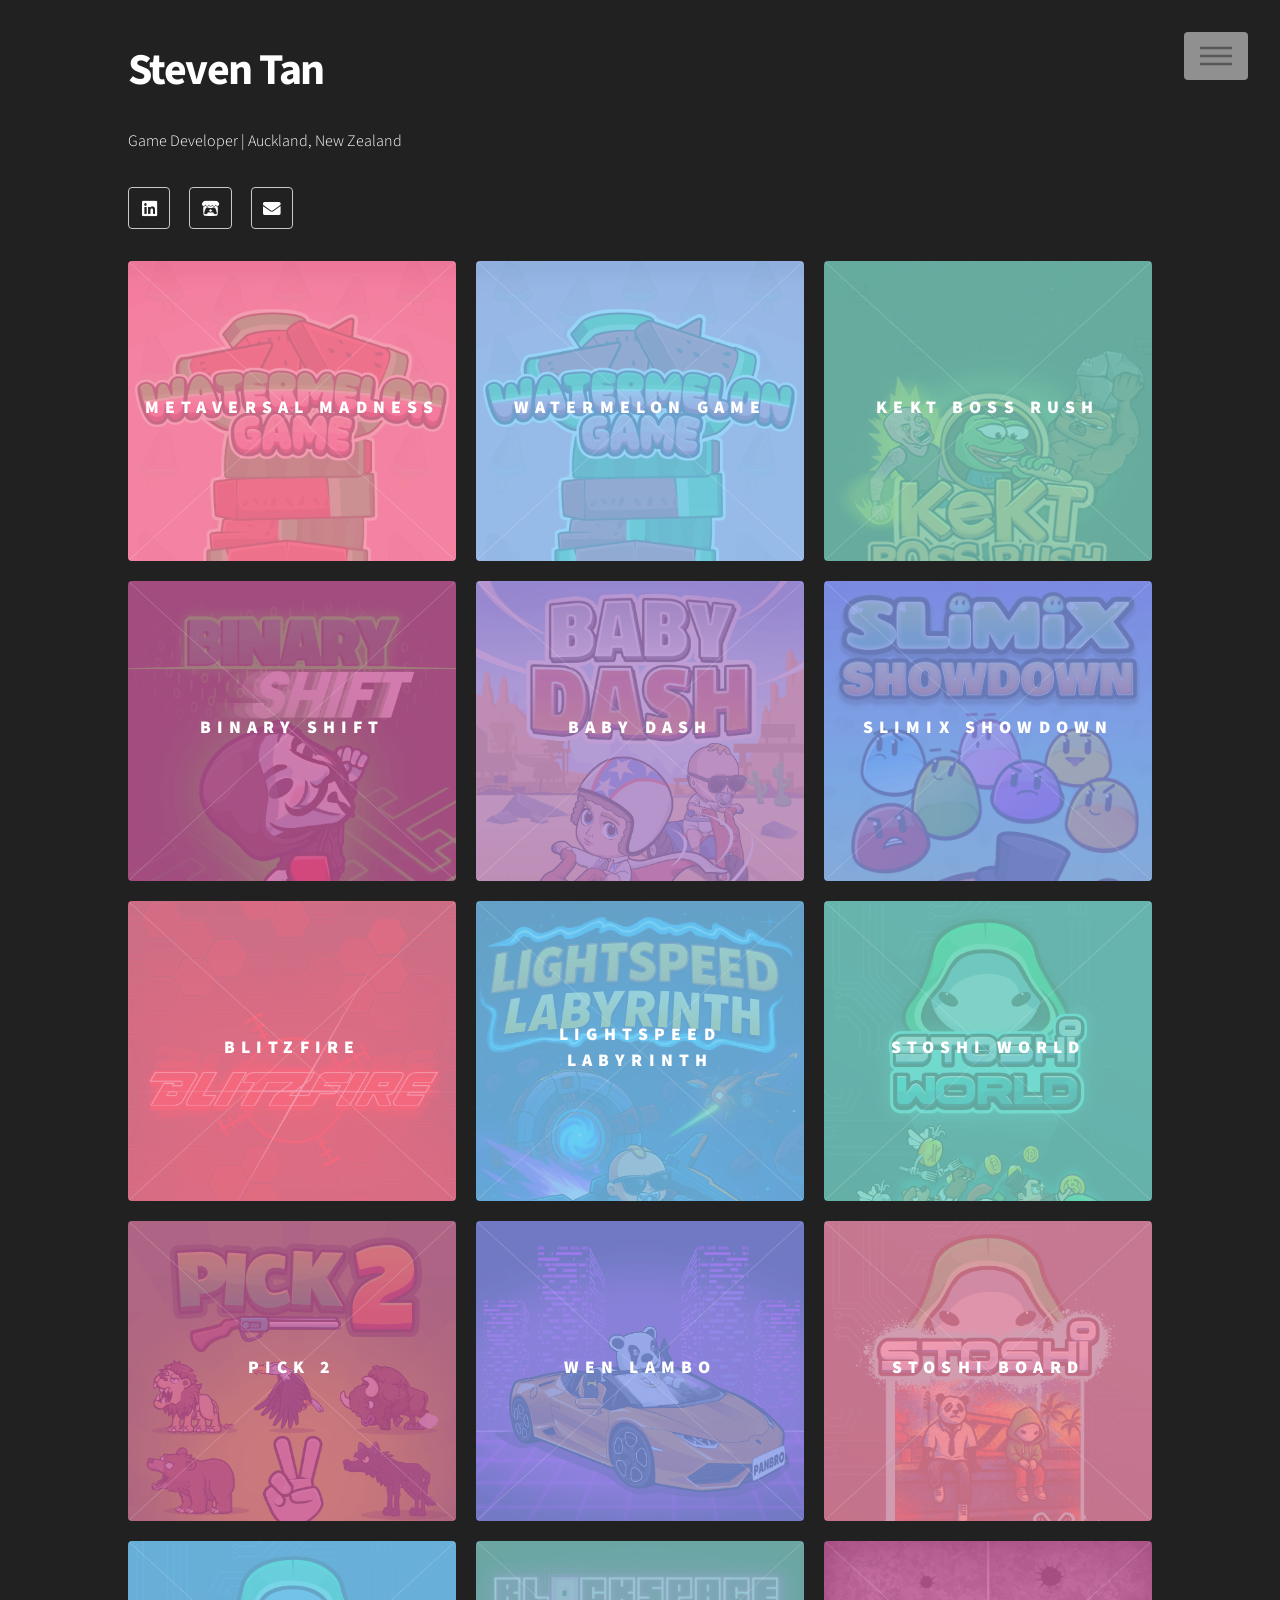
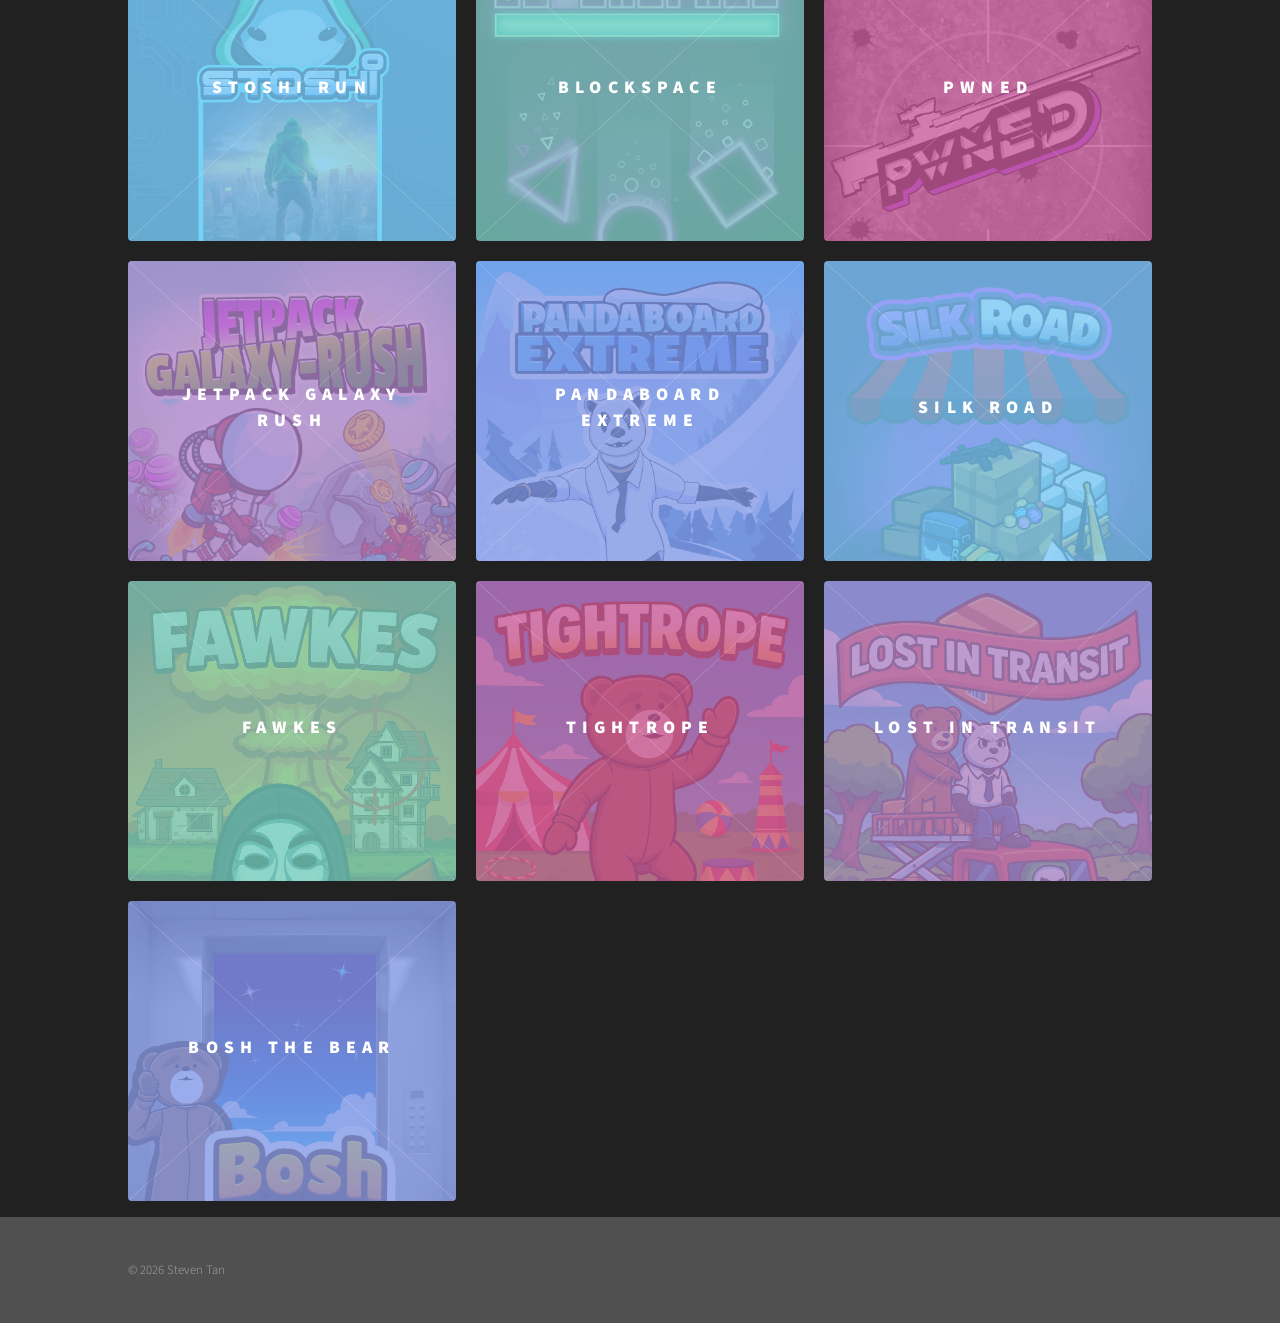
==== commit 3c0f8f1a: "feat: Home page to dynamically fill in data" ====
--- a/index.html
+++ b/index.html
@@ -52,248 +52,28 @@
 							</section>
 
 							<section class="tiles">
-								<article class="style1">
-									<span class="image">
-										<img src="images/pic01.jpg" alt="" />
-									</span>
-									<a href="generic.html#metaversal-madness">
-										<h2>Metaversal Madness</h2>
-										<div class="content">
-											<p>Sed nisl arcu euismod sit amet nisi lorem etiam dolor veroeros et feugiat.</p>
-										</div>
-									</a>
-								</article>
-								<article class="style2">
-									<span class="image">
-										<img src="images/covers/watermelongame.png" alt="" />
-									</span>
-									<a href="project.html?id=watermelon-game">
-										<h2>Watermelon Game</h2>
-										<div class="content">
-											<p>2D Physics Puzzle Game (Unity)</p>
-										</div>
-									</a>
-								</article>
-								<article class="style3">
-									<span class="image">
-										<img src="images/covers/kektbossrush.png" alt="" />
-									</span>
-									<a href="generic.html">
-										<h2>Kekt Boss Rush</h2>
-										<div class="content">
-											<p>2D Boss Rush Roguelite (Unity)</p>
-										</div>
-									</a>
-								</article>
-								<article class="style4">
-									<span class="image">
-										<img src="images/covers/binaryshift.png" alt="" />
-									</span>
-									<a href="generic.html">
-										<h2>Binary Shift</h2>
-										<div class="content">
-											<p>2.5D/3D King of the HIll Game (Unity)</p>
-										</div>
-									</a>
-								</article>
-								<article class="style5">
-									<span class="image">
-										<img src="images/covers/babydash.png" alt="" />
-									</span>
-									<a href="generic.html">
-										<h2>Baby Dash</h2>
-										<div class="content">
-											<p>3D Endless Runner (Unity)</p>
-										</div>
-									</a>
-								</article>
-								<article class="style6">
-									<span class="image">
-										<img src="images/covers/slimix.png" alt="" />
-									</span>
-									<a href="generic.html">
-										<h2>Slimix Showdown</h2>
-										<div class="content">
-											<p>2D Match-3 Puzzle Game (Unity)</p>
-										</div>
-									</a>
-								</article>
-								<article class="style2">
-									<span class="image">
-										<img src="images/covers/blitzfire.png" alt="" />
-									</span>
-									<a href="generic.html">
-										<h2>Blitzfire</h2>
-										<div class="content">
-											<p>3D FPS Speedrunner (Unity)</p>
-										</div>
-									</a>
-								</article>
-								<article class="style3">
-									<span class="image">
-										<img src="images/covers/lightspeed.png" alt="" />
-									</span>
-									<a href="generic.html">
-										<h2>Lightspeed Labyrinth</h2>
-										<div class="content">
-											<p>3D Endless Space Shooter (Unity)</p>
-										</div>
-									</a>
-								</article>
-								<article class="style1">
-									<span class="image">
-										<img src="images/covers/stoshiworld.png" alt="" />
-									</span>
-									<a href="generic.html">
-										<h2>Stoshi World</h2>
-										<div class="content">
-											<p>2D Platformer (Unity)</p>
-										</div>
-									</a>
-								</article>
-								<article class="style5">
-									<span class="image">
-										<img src="images/covers/pick2.png" alt="" />
-									</span>
-									<a href="generic.html">
-										<h2>Pick2</h2>
-										<div class="content">
-											<p>2D Battle Simulator/RTS (Unity)</p>
-										</div>
-									</a>
-								</article>
-								<article class="style6">
-									<span class="image">
-										<img src="images/covers/wenlambo.png" alt="" />
-									</span>
-									<a href="generic.html">
-										<h2>Wen Lambo</h2>
-										<div class="content">
-											<p>3D Endless Runner/Racer (Unity)</p>
-										</div>
-									</a>
-								</article>
-								<article class="style4">
-									<span class="image">
-										<img src="images/covers/stoshiboard.png" alt="" />
-									</span>
-									<a href="generic.html">
-										<h2>Stoshi Board</h2>
-										<div class="content">
-											<p>3D Obstacle Puzzle Game (Unity)</p>
-										</div>
-									</a>
-								</article>
-								<article class="style4">
-									<span class="image">
-										<img src="images/covers/stoshirun.png" alt="" />
-									</span>
-									<a href="generic.html">
-										<h2>Stoshi Run</h2>
-										<div class="content">
-											<p>3D Endless Runner (Unity)</p>
-										</div>
-									</a>
-								</article>
-								<article class="style4">
-									<span class="image">
-										<img src="images/covers/blockspace.png" alt="" />
-									</span>
-									<a href="generic.html">
-										<h2>Blockspace</h2>
-										<div class="content">
-											<p>2D Physics Puzzle Game (Unity)</p>
-										</div>
-									</a>
-								</article>
-								<article class="style4">
-									<span class="image">
-										<img src="images/covers/pwned.png" alt="" />
-									</span>
-									<a href="generic.html">
-										<h2>PWNED</h2>
-										<div class="content">
-											<p>3D FPS Aim Trainer (Unity)</p>
-										</div>
-									</a>
-								</article>
-								<article class="style4">
-									<span class="image">
-										<img src="images/covers/jetpack.png" alt="" />
-									</span>
-									<a href="generic.html">
-										<h2>Jetpack Galaxy Rush</h2>
-										<div class="content">
-											<p>2.5D Endless Sidescroller (Unity)</p>
-										</div>
-									</a>
-								</article>
-								<article class="style4">
-									<span class="image">
-										<img src="images/covers/pandaboard.png" alt="" />
-									</span>
-									<a href="generic.html">
-										<h2>Pandaboard Extreme</h2>
-										<div class="content">
-											<p>3D Trick Snowboarder (Unity)</p>
-										</div>
-									</a>
-								</article>
-								<article class="style4">
-									<span class="image">
-										<img src="images/covers/silkroad.png" alt="" />
-									</span>
-									<a href="generic.html">
-										<h2>Silk Road</h2>
-										<div class="content">
-											<p>2D Simulation/Tycoon (Unity)</p>
-										</div>
-									</a>
-								</article>
-								<article class="style4">
-									<span class="image">
-										<img src="images/covers/fawkes.png" alt="" />
-									</span>
-									<a href="generic.html">
-										<h2>Fawkes</h2>
-										<div class="content">
-											<p>2D Artillery Puzzle Game (Unity)</p>
-										</div>
-									</a>
-								</article>
-								<article class="style4">
-									<span class="image">
-										<img src="images/covers/tightrope.png" alt="" />
-									</span>
-									<a href="generic.html">
-										<h2>Tightrope Extreme</h2>
-										<div class="content">
-											<p>3D Endless Runner (Unity)</p>
-										</div>
-									</a>
-								</article>
-								<article class="style4">
-									<span class="image">
-										<img src="images/covers/lostintransit.png" alt="" />
-									</span>
-									<a href="generic.html">
-										<h2>Lost in Transit</h2>
-										<div class="content">
-											<p>3D Strategy Puzzle Game (Unity)</p>
-										</div>
-									</a>
-								</article>
-								<article class="style4">
-									<span class="image">
-										<img src="images/covers/bosh.png" alt="" />
-									</span>
-									<a href="generic.html">
-										<h2>Bosh the Bear</h2>
-										<div class="content">
-											<p>3D Parkour Platformer (Unity)</p>
-										</div>
-									</a>
-								</article>
+								<article class = "style1 project-card" data-id="metaversal-madness"></article>
+								<article class = "style2 project-card" data-id="watermelon-game"></article>
+								<article class = "style3 project-card" data-id="kekt-boss-rush"></article>
+								<article class = "style4 project-card" data-id="binary-shift"></article>
+								<article class = "style5 project-card" data-id="baby-dash"></article>
+								<article class = "style6 project-card" data-id="slimix-showdown"></article>
+								<article class = "style1 project-card" data-id="blitzfire"></article>
+								<article class = "style2 project-card" data-id="lightspeed-labyrinth"></article>
+								<article class = "style3 project-card" data-id="stoshi-world"></article>
+								<article class = "style4 project-card" data-id="pick-2"></article>
+								<article class = "style6 project-card" data-id="wen-lambo"></article>
+								<article class = "style1 project-card" data-id="stoshi-board"></article>
+								<article class = "style2 project-card" data-id="stoshi-run"></article>
+								<article class = "style3 project-card" data-id="blockspace"></article>
+								<article class = "style4 project-card" data-id="pwned"></article>
+								<article class = "style5 project-card" data-id="jetpack-galaxy-rush"></article>
+								<article class = "style6 project-card" data-id="pandaboard-extreme"></article>
+								<article class = "style2 project-card" data-id="silkroad"></article>
+								<article class = "style3 project-card" data-id="fawkes"></article>
+								<article class = "style4 project-card" data-id="tightrope"></article>
+								<article class = "style5 project-card" data-id="lost-in-transit"></article>
+								<article class = "style6 project-card" data-id="bosh-the-bear"></article>
 							</section>
 						</div>
 					</div>
@@ -316,5 +96,8 @@
 			<script src="assets/js/util.js"></script>
 			<script src="assets/js/main.js"></script>
 
+			<script src="project-data.js"></script>
+			<script src="index.js"></script>
+
 	</body>
 </html>
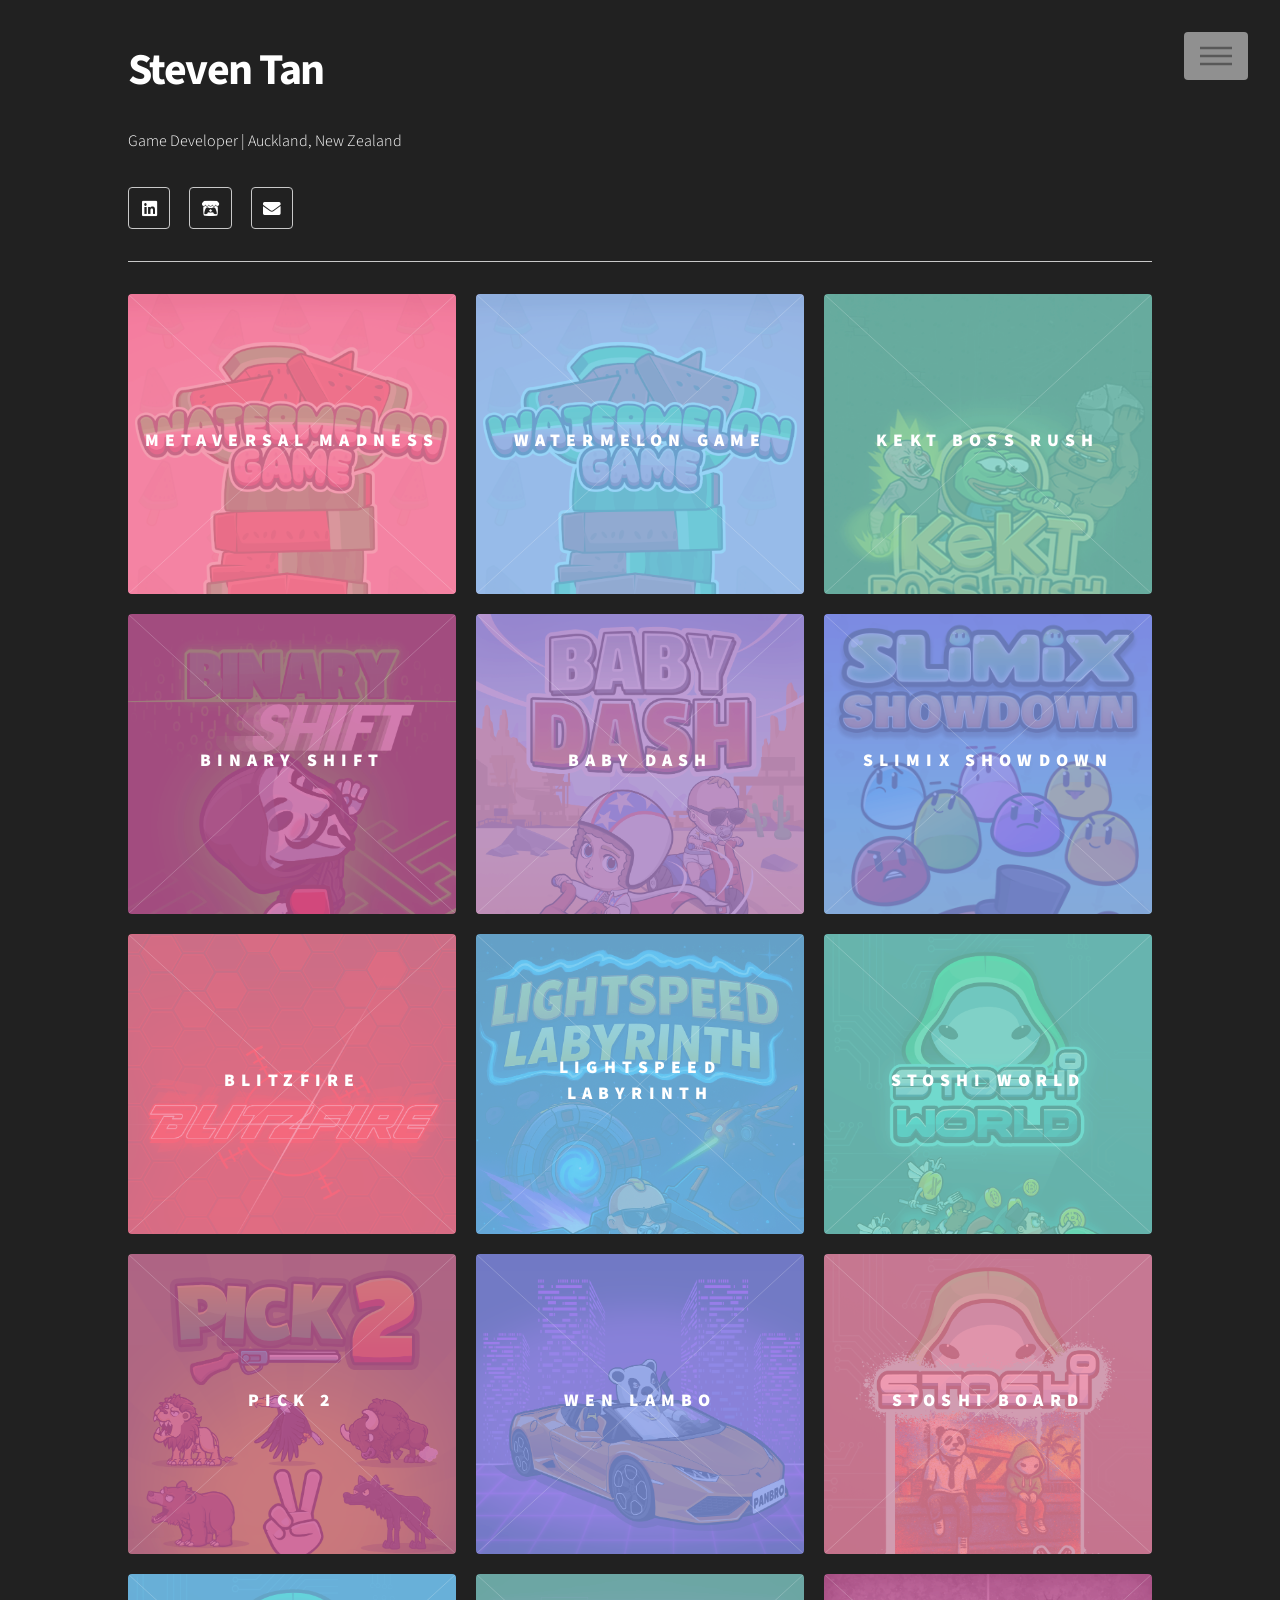
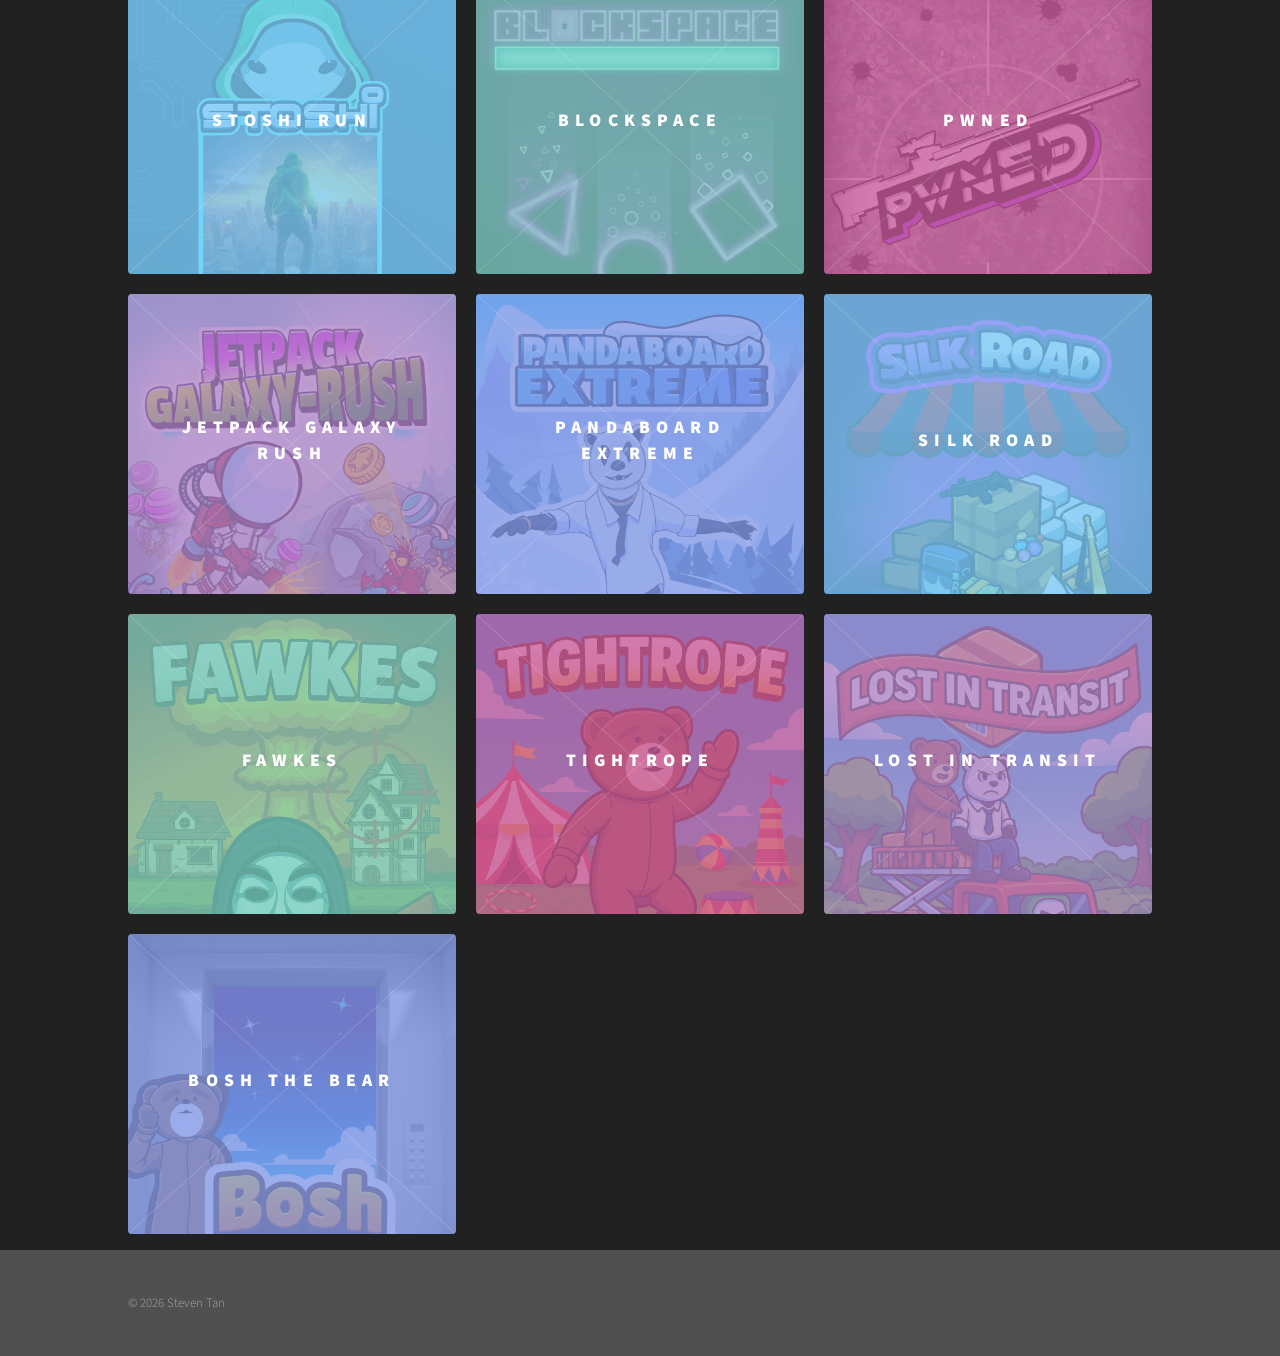
==== commit d35ee777: "feat: Combined Projects Page" ====
--- a/index.html
+++ b/index.html
@@ -14,15 +14,9 @@
 					<header id="header">
 						<div class="inner">
 							<!-- Nav -->
-								<nav>
-									<ul>
-										<li><a href="#menu">Menu</a></li>
-									</ul>
-								</nav>
-
+								<nav><ul><li><a href="#menu">Menu</a></li></ul></nav>
 						</div>
 					</header>
-
 				<!-- Menu -->
 					<nav id="menu">
 						<h2>Menu</h2>
@@ -33,7 +27,6 @@
                             <li><a href="personal.html">Personal Projects</a></li>
 						</ul>
 					</nav>
-
 				<!-- Main -->
 					<div id="main">
 						<div class="inner">
@@ -49,6 +42,7 @@
 									<li><a href="https://steventan.itch.io/" class="icon brands style2 fa-itch-io"><span class="label">Itch.io</span></a></li>
 									<li><a href="mailto:tan2001steven@hotmail.com" class="icon solid style2 fa-envelope"><span class="label">Email</span></a></li>
 								</ul>
+								<hr></hr>
 							</section>
 
 							<section class="tiles">
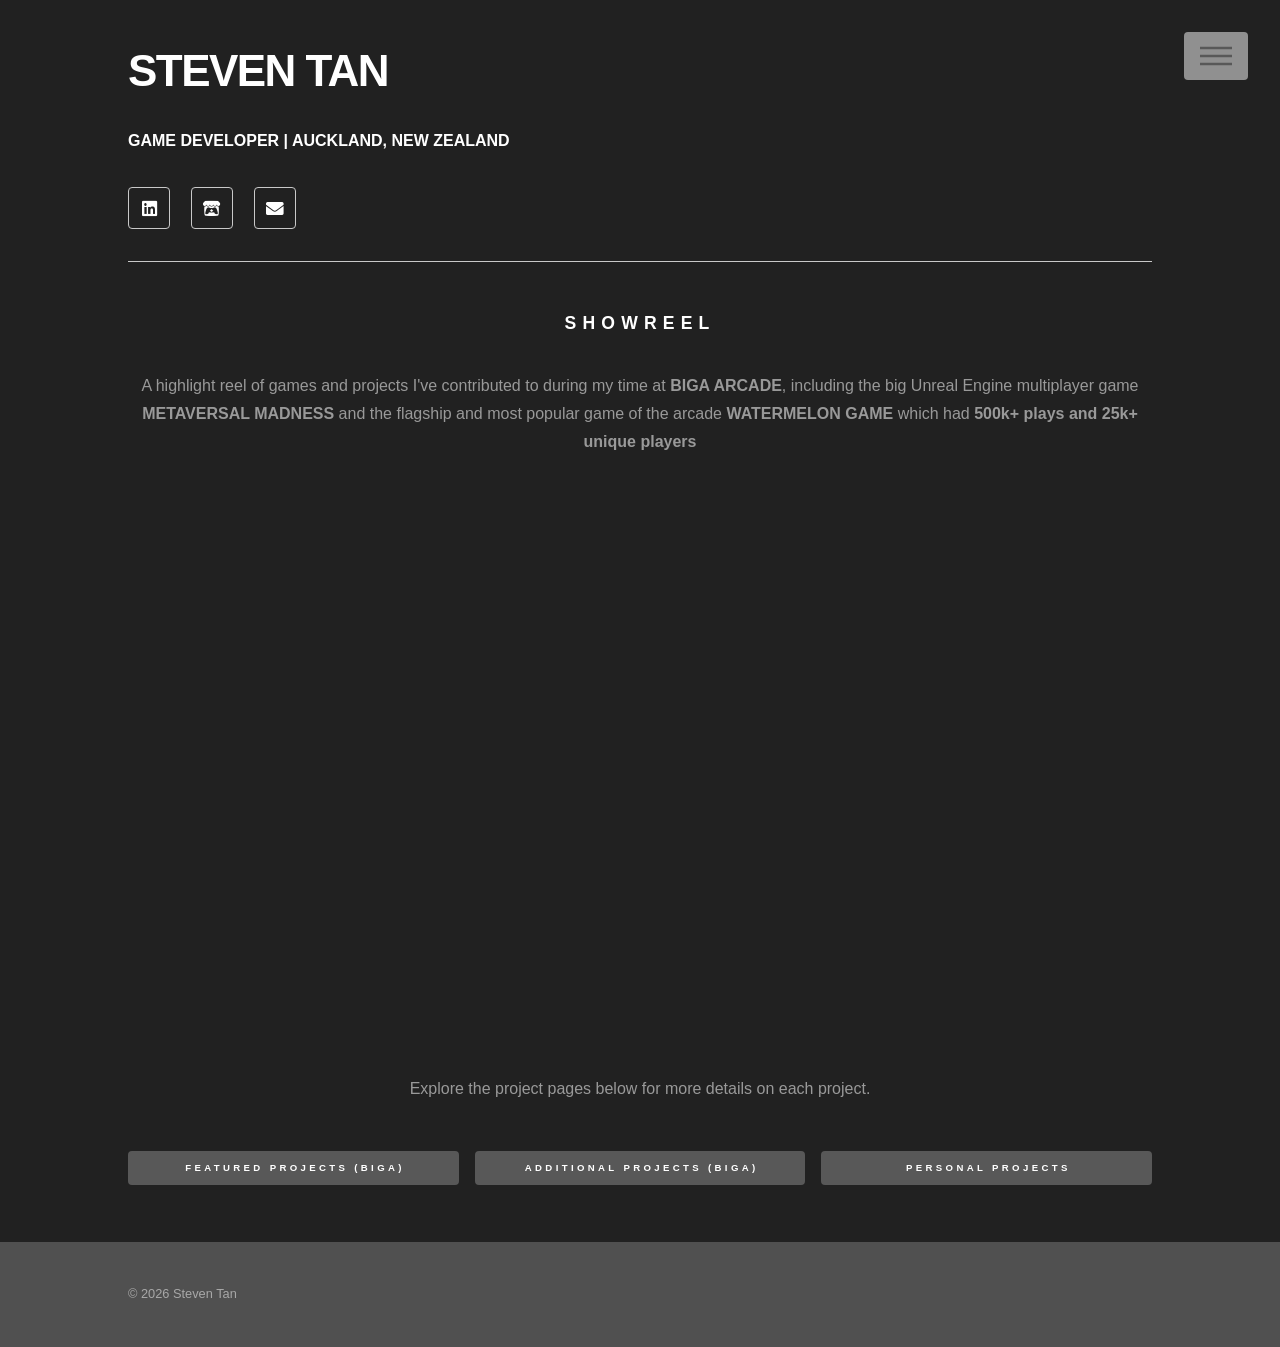
==== commit 0dd13148: "feat: Landing Page" ====
--- a/index.html
+++ b/index.html
@@ -10,29 +10,16 @@
 	<body class="is-preload">
 		<!-- Wrapper -->
 			<div id="wrapper">
-				<!-- Header -->
-					<header id="header">
-						<div class="inner">
-							<!-- Nav -->
-								<nav><ul><li><a href="#menu">Menu</a></li></ul></nav>
-						</div>
-					</header>
-				<!-- Menu -->
-					<nav id="menu">
-						<h2>Menu</h2>
-						<ul>
-							<li><a href="index.html">Home</a></li>
-							<li><a href="projects.html">Featured Projects</a></li>
-							<li><a href="prototypes.html">Prototypes</a></li>
-                            <li><a href="personal.html">Personal Projects</a></li>
-						</ul>
-					</nav>
+				<!-- Header / Menu -->
+				<div id="header-container"></div>
+				<div id="menu-container"></div>
+				
 				<!-- Main -->
 					<div id="main">
 						<div class="inner">
 							<header>
-								<h1>Steven Tan</h1>
-								<p>Game Developer | Auckland, New Zealand</p>
+								<h1>STEVEN TAN</h1>
+								<p><b><strong>GAME DEVELOPER | AUCKLAND, NEW ZEALAND</strong></b></p>
 							</header>
 
                             <!-- Contact Icons -->
@@ -45,45 +32,40 @@
 								<hr></hr>
 							</section>
 
-							<section class="tiles">
-								<article class = "style1 project-card" data-id="metaversal-madness"></article>
-								<article class = "style2 project-card" data-id="watermelon-game"></article>
-								<article class = "style3 project-card" data-id="kekt-boss-rush"></article>
-								<article class = "style4 project-card" data-id="binary-shift"></article>
-								<article class = "style5 project-card" data-id="baby-dash"></article>
-								<article class = "style6 project-card" data-id="slimix-showdown"></article>
-								<article class = "style1 project-card" data-id="blitzfire"></article>
-								<article class = "style2 project-card" data-id="lightspeed-labyrinth"></article>
-								<article class = "style3 project-card" data-id="stoshi-world"></article>
-								<article class = "style4 project-card" data-id="pick-2"></article>
-								<article class = "style6 project-card" data-id="wen-lambo"></article>
-								<article class = "style1 project-card" data-id="stoshi-board"></article>
-								<article class = "style2 project-card" data-id="stoshi-run"></article>
-								<article class = "style3 project-card" data-id="blockspace"></article>
-								<article class = "style4 project-card" data-id="pwned"></article>
-								<article class = "style5 project-card" data-id="jetpack-galaxy-rush"></article>
-								<article class = "style6 project-card" data-id="pandaboard-extreme"></article>
-								<article class = "style2 project-card" data-id="silkroad"></article>
-								<article class = "style3 project-card" data-id="fawkes"></article>
-								<article class = "style4 project-card" data-id="tightrope"></article>
-								<article class = "style5 project-card" data-id="lost-in-transit"></article>
-								<article class = "style6 project-card" data-id="bosh-the-bear"></article>
+							<!--VIDEO-->
+							<section class="showreel">
+								<h2>Showreel</h2>
+								<p class="showreel-caption">
+									A highlight reel of games and projects I've contributed to during my time at <b>BIGA ARCADE</b>,
+									including the big Unreal Engine multiplayer game <b>METAVERSAL MADNESS</b> and the flagship and most popular game of the arcade
+									<b>WATERMELON GAME</b> which had <b>500k+ plays and 25k+ unique players</b>
+								</p>
+								<div class="video">
+									<iframe
+										src="https://drive.google.com/file/d/1F_Bdbq9s_zV0Aw2pVdJCofDnUsSGWmbO/preview"
+										allow="autoplay"
+										allowfullscreen>
+									</iframe>
+								</div>
+								<p class="showreel-caption">Explore the project pages below for more details on each project.</p>
 							</section>
+
+							<!--BUTTONS-->
+							<ul class="actions fit small">
+								<li><a href="featured-projects.html" class="button primary fit small">Featured Projects (BIGA)</a></li>
+								<li><a href="additional-projects.html" class="button primary fit small">Additional Projects (BIGA)</a></li>
+								<li><a href="personal-projects.html" class="button primary fit small">Personal Projects</a></li>
+							</ul>
+
 						</div>
 					</div>
-
 				<!-- Footer -->
-					<footer id="footer">
-						<div class="inner">
-							<ul class="copyright">
-								<li>&copy; 2026 Steven Tan</li>
-							</ul>
-						</div>
-					</footer>
-
+				<footer id="footer"></footer>
 			</div>
 
 		<!-- Scripts -->
+		 	<script src="layout.js"></script>
+
 			<script src="assets/js/jquery.min.js"></script>
 			<script src="assets/js/browser.min.js"></script>
 			<script src="assets/js/breakpoints.min.js"></script>
@@ -92,6 +74,5 @@
 
 			<script src="project-data.js"></script>
 			<script src="index.js"></script>
-
 	</body>
 </html>
--- a/assets/css/main.css
+++ b/assets/css/main.css
@@ -117,7 +117,7 @@
 
 	body, input, select, textarea {
 		color: #ffffff;
-		font-family: "Source Sans Pro", Helvetica, sans-serif;
+		font-family: "Questrial", Helvetica, sans-serif;
 		font-size: 16pt;
 		font-weight: 300;
 		line-height: 1.75;
@@ -1926,6 +1926,7 @@
 		list-style: none;
 		margin-left: -1em;
 		padding-left: 0;
+		flex-wrap: wrap;
 	}
 
 		ul.actions li {
@@ -1976,6 +1977,7 @@
 				-ms-flex-shrink: 1;
 				flex-shrink: 1;
 				width: 100%;
+				flex: 1 1 250px;
 			}
 
 				ul.actions.fit li > * {
@@ -2585,7 +2587,7 @@
 			-ms-transition: -ms-transform 0.5s ease, opacity 0.5s ease;
 			transition: transform 0.5s ease, opacity 0.5s ease;
 			position: relative;
-			width: calc(33.33333% - 2.5em);
+			width: 300px;
 			margin: 2.5em 0 0 2.5em;
 		}
 
@@ -3364,3 +3366,43 @@
     border-radius: 8px;
 }
 
+.itch-list {
+    display: flex;
+    flex-wrap: wrap;
+    justify-content: center;
+    gap: 1.5rem;
+}
+
+.itch-list iframe {
+    flex: 1 1 600px;
+    max-width: 675px;
+    height: 165px;
+    border: 0;
+}
+
+.itch-more{
+	text-align: center;
+}
+
+.showreel {
+    margin: 3rem 0;
+    text-align: center;
+}
+
+.showreel .video {
+    max-width: 1000px;
+    margin: 0 auto;
+    aspect-ratio: 16 / 9;
+}
+
+.showreel iframe {
+    width: 100%;
+    height: 100%;
+    border: 0;
+    border-radius: 8px;
+}
+
+.showreel-caption {
+    margin-top: 1rem;
+    color: #999;
+}
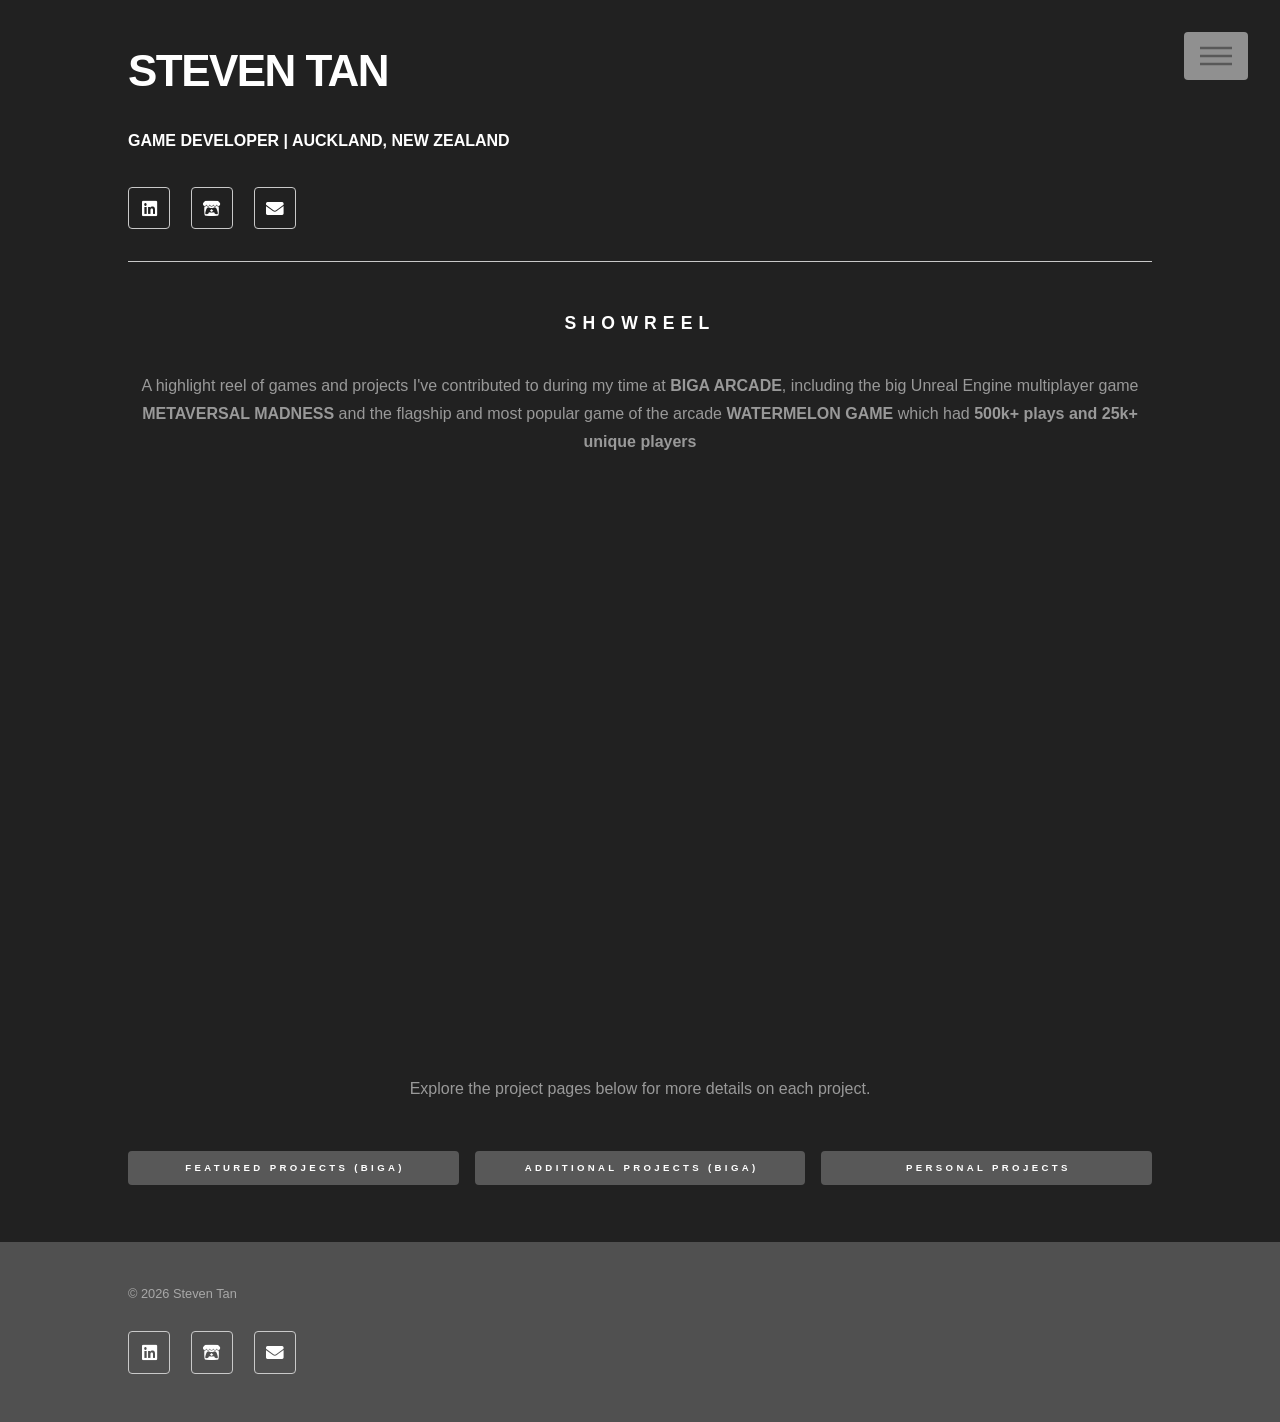
==== commit acf64e9e: "chore: Unused JS Cleanup" ====
--- a/index.html
+++ b/index.html
@@ -71,8 +71,5 @@
 			<script src="assets/js/breakpoints.min.js"></script>
 			<script src="assets/js/util.js"></script>
 			<script src="assets/js/main.js"></script>
-
-			<script src="project-data.js"></script>
-			<script src="index.js"></script>
 	</body>
 </html>
